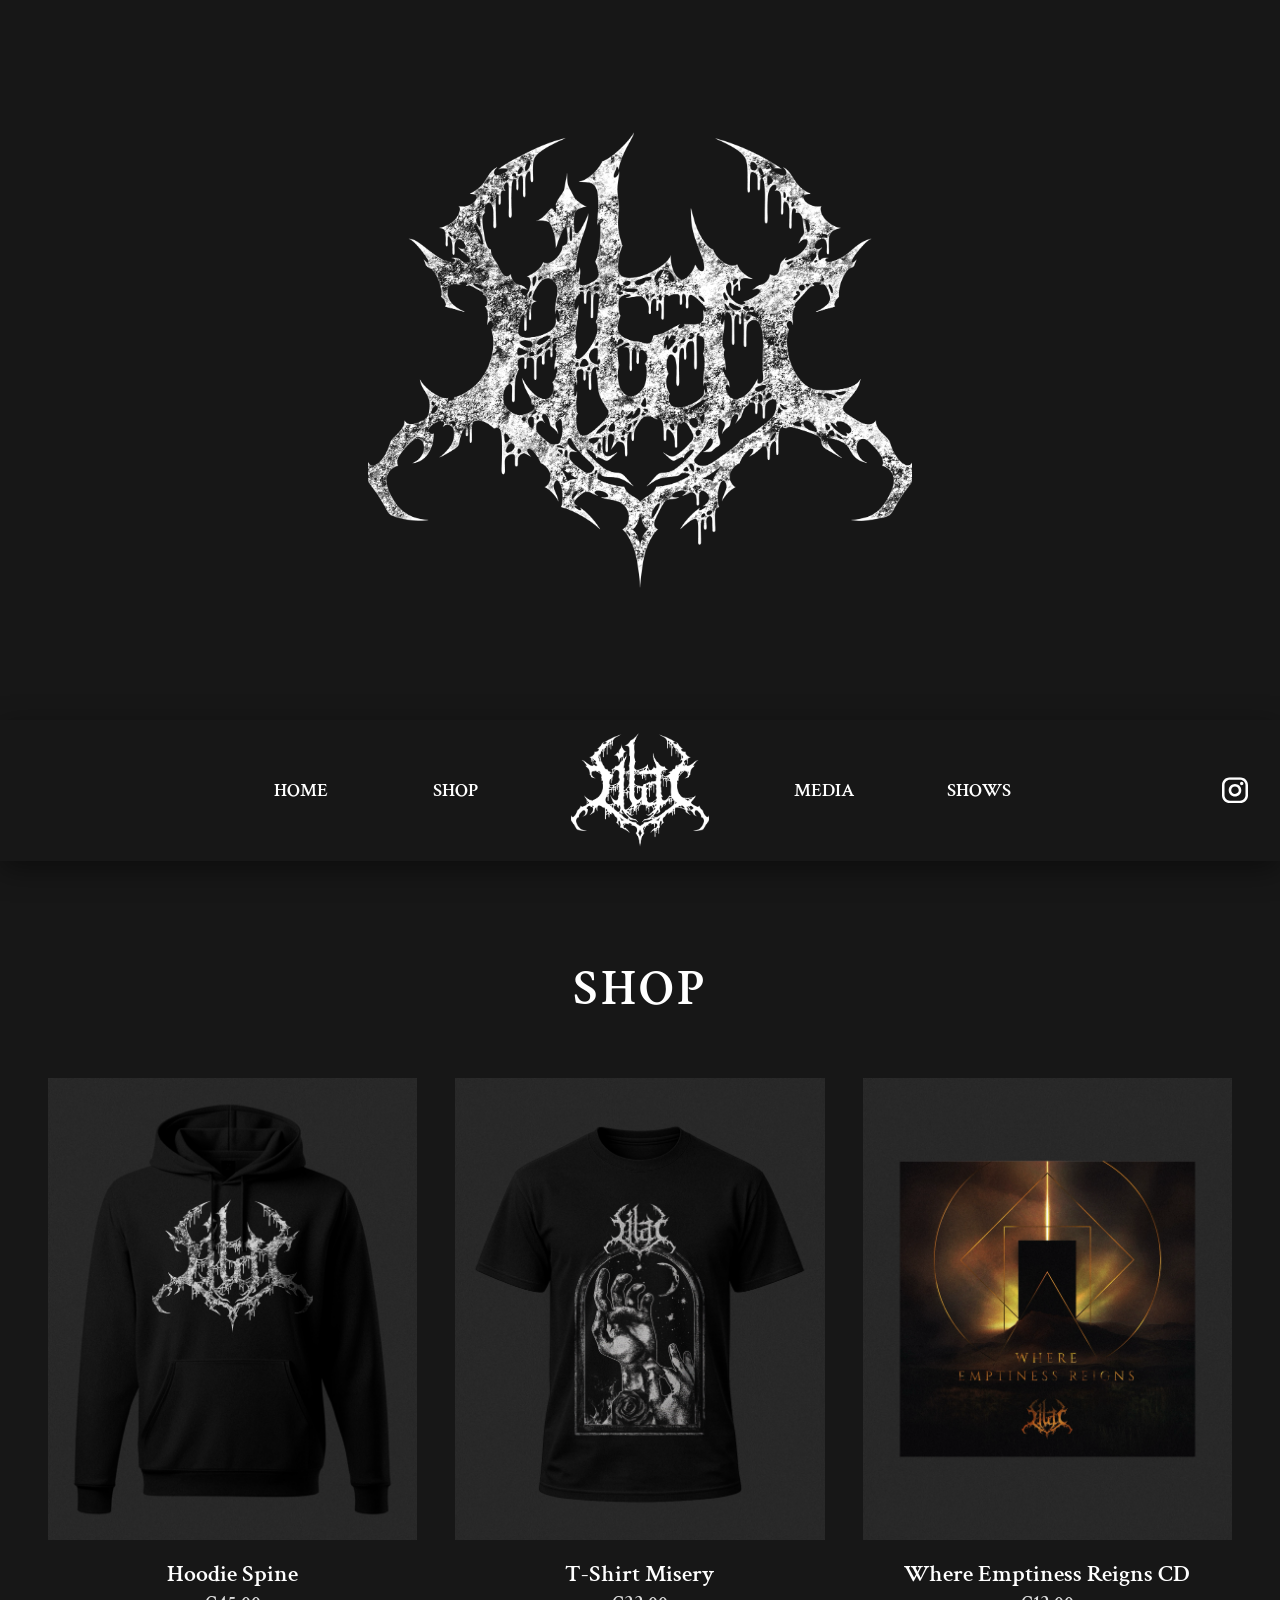
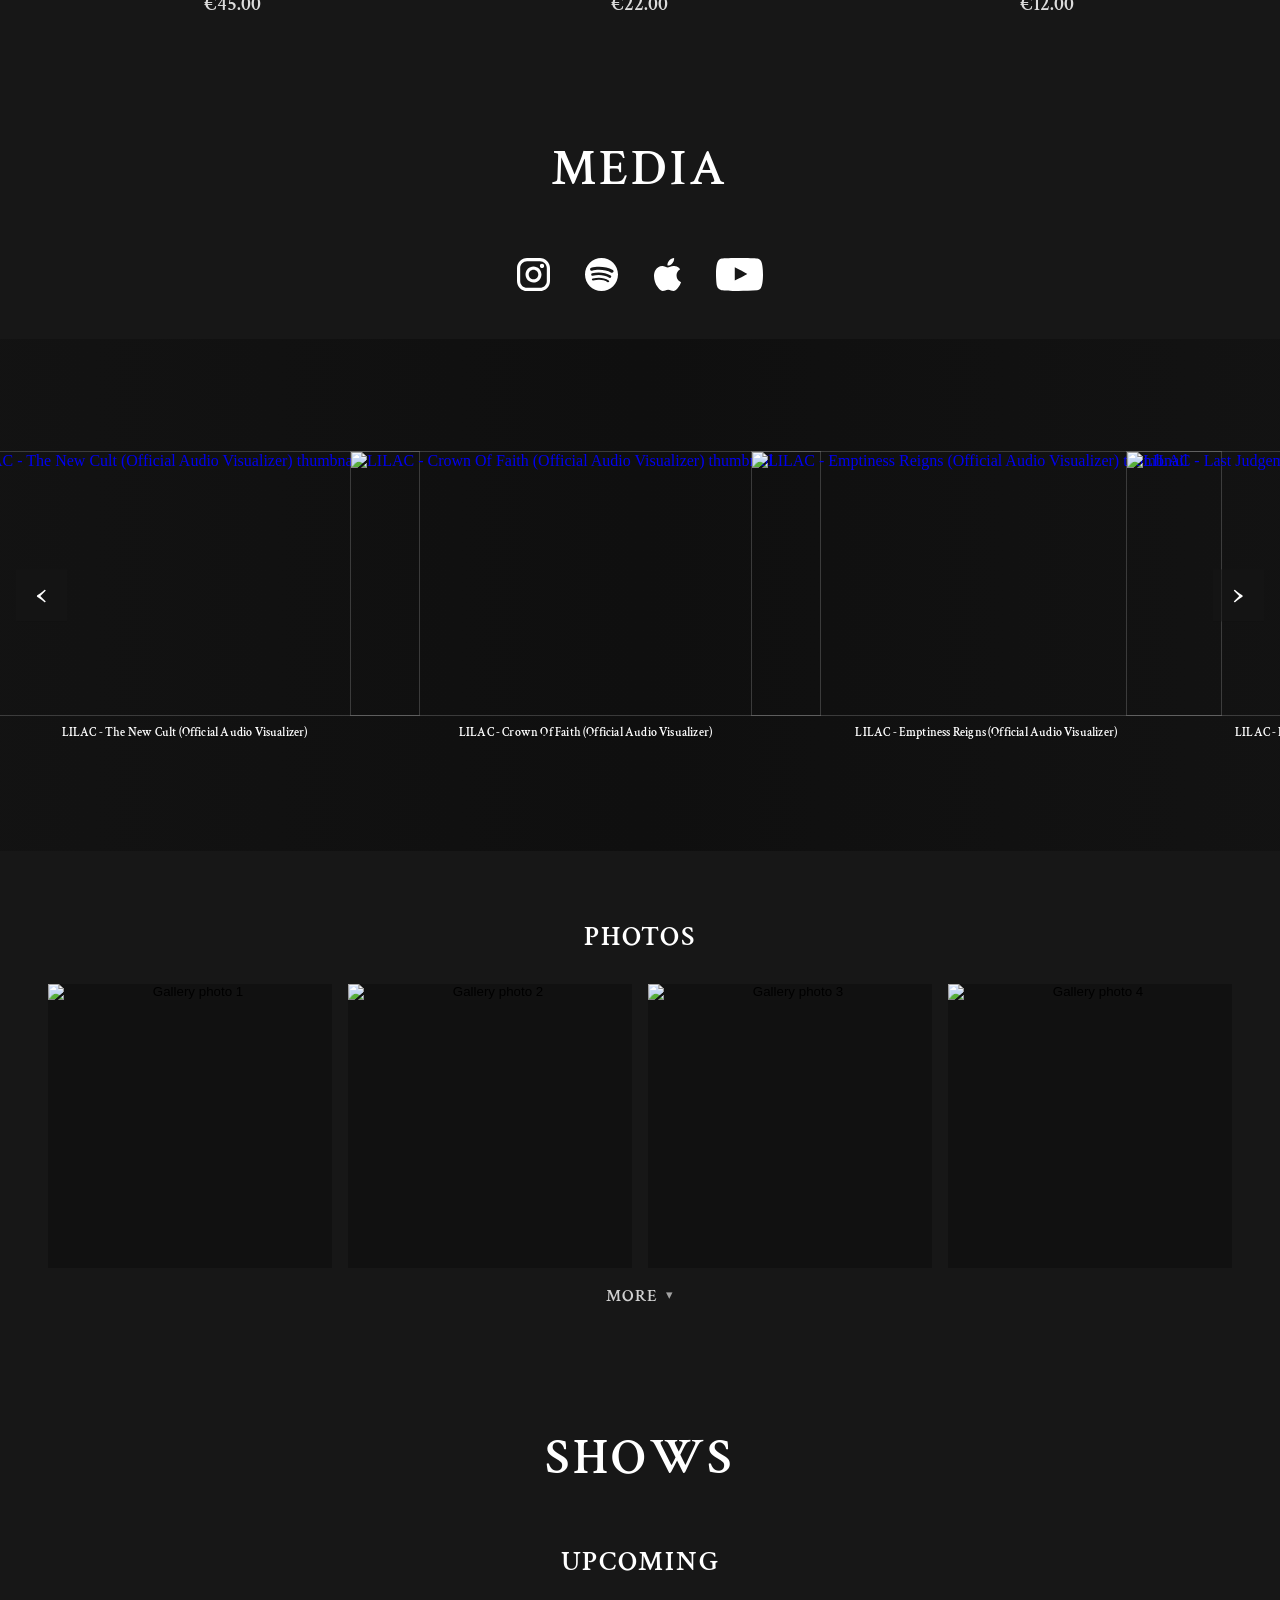
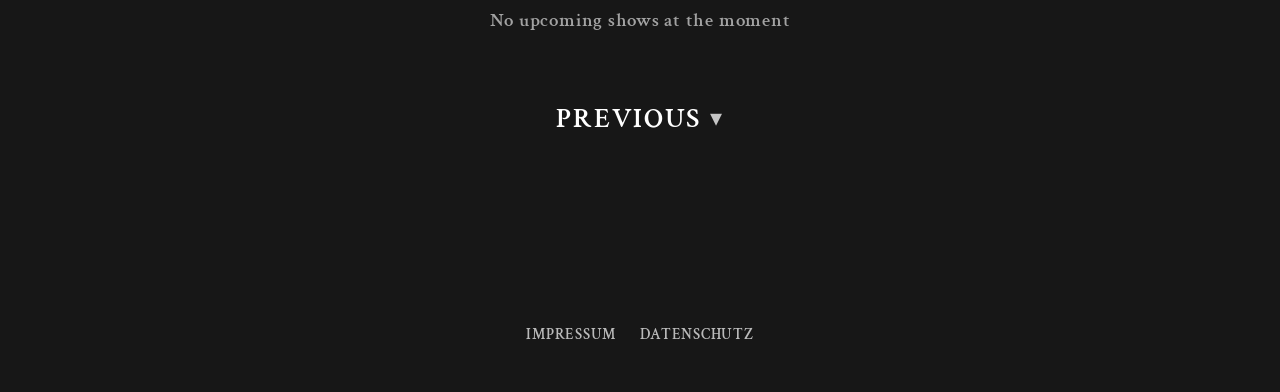
==== index.html @ 175bb9a6 "Update index.html" ====
<!DOCTYPE html>
<html lang="en">
<head>
  <meta charset="UTF-8">
  <meta name="viewport" content="width=device-width, initial-scale=1.0">
  <title>LILAC</title>

  <script>
    if ("scrollRestoration" in history) {
      history.scrollRestoration = "manual";
    }
  </script>

  <link rel="stylesheet" href="./style.css?v=17">
</head>
<body>
  <header class="header">
    <video
      id="heroVideo"
      class="header-video"
      autoplay
      muted
      loop
      playsinline
      webkit-playsinline
      preload="auto"
      disablepictureinpicture
      aria-hidden="true"
    >
      <source src="./videos/Lilac Homepage Video.mp4" type="video/mp4">
    </video>

    <img src="./images/Logo Gold.png" class="logo-big" alt="LILAC logo">
  </header>

  <div class="page-content">
    <div class="selection-bar-placeholder" id="selectionBarPlaceholder"></div>

    <div class="selection-bar" id="selectionBar">
      <button class="menu-button" id="menuButton" aria-label="Open menu">
        <img src="./images/MenuButton.svg" class="menu-button-icon" alt="">
      </button>

      <nav class="desktop-nav" aria-label="Main navigation">
        <a href="#" class="nav-item home-link">HOME</a>
        <a href="#" class="nav-item shop-link">SHOP</a>
        <a href="#" class="nav-item home-link" aria-label="Home">
          <img src="./images/Logo.png" class="logo" alt="LILAC">
        </a>
        <a href="#" class="nav-item media-link">MEDIA</a>
        <a href="#" class="nav-item shows-link">SHOWS</a>
      </nav>

      <a href="#" class="mobile-logo-link home-link" aria-label="Home">
        <img src="./images/Logo.png" class="mobile-logo" alt="LILAC">
      </a>

      <a
        href="https://www.instagram.com/lilac.deathcore?igsh=aXcycXFjeWhiNGc="
        class="instagram-link"
        target="_blank"
        rel="noopener noreferrer"
        aria-label="Instagram"
      >
        <img src="./images/InstagramIcon.svg" class="instagram-icon" alt="Instagram">
      </a>
    </div>

    <div class="side-menu" id="sideMenu" aria-hidden="true">
      <div class="side-menu-inner">
        <nav class="mobile-nav" aria-label="Mobile navigation">
          <a href="#" class="home-link">HOME</a>
          <a href="#" class="shop-link">SHOP</a>
          <a href="#" class="media-link">MEDIA</a>
          <a href="#" class="shows-link">SHOWS</a>
        </nav>

        <div class="side-menu-socials" aria-label="Social links">
          <a
            href="https://www.instagram.com/lilac.deathcore?igsh=aXcycXFjeWhiNGc="
            target="_blank"
            rel="noopener noreferrer"
            aria-label="Instagram"
          >
            <img src="./images/InstagramIconSM.svg" alt="Instagram">
          </a>

          <a
            href="https://open.spotify.com/artist/5fbYR5VuUI5HBmESOaKUBs?si=C7G8FL15QPeSnng_4OXOvA"
            target="_blank"
            rel="noopener noreferrer"
            aria-label="Spotify"
          >
            <img src="./images/SpotifyIconSM.svg" alt="Spotify">
          </a>

          <a
            href="https://music.apple.com/de/artist/lilac/1708759395?l=en-GB"
            target="_blank"
            rel="noopener noreferrer"
            aria-label="Apple Music"
          >
            <img src="./images/AppleIconSM.svg" alt="Apple Music">
          </a>
        </div>
      </div>
    </div>

    <div class="overlay" id="overlay"></div>

    <main class="content">
      <section class="shop-section" id="shop">
        <h2 class="shop-title">SHOP</h2>

        <div class="shop-grid">
          <article class="product-card">
            <a href="#" class="product-link">
              <div class="product-image-frame has-two-images">
                <div class="product-image-viewport">
                  <div class="product-image-track">
                    <img src="./images/HoodieSpine1.png" alt="Hoodie Spine front" class="product-image">
                    <img src="./images/HoodieSpine2.png" alt="Hoodie Spine back" class="product-image">
                  </div>
                </div>
                <div class="product-dots">
                  <span class="dot active"></span>
                  <span class="dot"></span>
                </div>
              </div>
            </a>
            <h3 class="product-name">Hoodie Spine</h3>
            <p class="product-price">€45.00</p>
          </article>

          <article class="product-card">
            <a href="#" class="product-link">
              <div class="product-image-frame">
                <div class="product-image-track">
                  <img src="./images/TshirtMisery.png" alt="T-Shirt Misery" class="product-image">
                </div>
              </div>
            </a>
            <h3 class="product-name">T-Shirt Misery</h3>
            <p class="product-price">€22.00</p>
          </article>

          <article class="product-card">
            <a href="#" class="product-link">
              <div class="product-image-frame has-two-images">
                <div class="product-image-viewport">
                  <div class="product-image-track">
                    <img src="./images/CDWhereEmptinessReigns1.png" alt="CD Where Emptiness Reigns cover" class="product-image">
                    <img src="./images/CDWhereEmptinessReigns2.png" alt="CD Where Emptiness Reigns inside" class="product-image">
                  </div>
                </div>
                <div class="product-dots">
                  <span class="dot active"></span>
                  <span class="dot"></span>
                </div>
              </div>
            </a>
            <h3 class="product-name">Where Emptiness Reigns CD</h3>
            <p class="product-price">€12.00</p>
          </article>
        </div>
      </section>

      <section class="media-section" id="media">
        <h2 class="media-title">MEDIA</h2>

        <div class="media-platforms">
          <a
            href="https://www.instagram.com/lilac.deathcore?igsh=aXcycXFjeWhiNGc="
            class="media-platform-link"
            target="_blank"
            rel="noopener noreferrer"
            aria-label="Instagram"
          >
            <img src="./images/InstagramIcon.svg" alt="Instagram">
          </a>

          <a
            href="https://open.spotify.com/artist/5fbYR5VuUI5HBmESOaKUBs?si=C7G8FL15QPeSnng_4OXOvA"
            class="media-platform-link"
            target="_blank"
            rel="noopener noreferrer"
            aria-label="Spotify"
          >
            <img src="./images/SpotifyIcon.svg" alt="Spotify">
          </a>

          <a
            href="https://music.apple.com/de/artist/lilac/1708759395?l=en-GB"
            class="media-platform-link"
            target="_blank"
            rel="noopener noreferrer"
            aria-label="Apple Music"
          >
            <img src="./images/AppleIcon.svg" alt="Apple Music">
          </a>

          <a
            href="https://youtube.com/@lilac.deathcore?si=XK92csx8nMr2cLZ9"
            class="media-platform-link"
            target="_blank"
            rel="noopener noreferrer"
            aria-label="YouTube"
          >
            <img src="./images/YoutubeIcon.svg" alt="YouTube">
          </a>
        </div>

        <div class="media-carousel-shell">
          <video
            class="media-bg-video"
            autoplay
            muted
            loop
            playsinline
            webkit-playsinline
            preload="auto"
            disablepictureinpicture
            aria-hidden="true"
          >
            <source src="./videos/Lilac Media Video.mp4" type="video/mp4">
          </video>

          <div class="media-carousel-overlay"></div>

          <button class="media-arrow media-arrow-left" id="mediaPrev" aria-label="Previous video">
            <span>‹</span>
          </button>

          <div class="media-carousel-viewport" id="mediaViewport">
            <div class="media-carousel-track" id="mediaTrack">
              <a class="media-card" href="https://youtu.be/307b2iJ0zmg?is=HNCsg9cYGLcBkm9_" target="_blank" rel="noopener noreferrer">
                <img src="https://img.youtube.com/vi/307b2iJ0zmg/hqdefault.jpg" alt="LILAC - SINS OF THE FATHER [OFFICIAL MUSIC VIDEO] (2023) SW EXCLUSIVE thumbnail">
                <span>LILAC - SINS OF THE FATHER [OFFICIAL MUSIC VIDEO] (2023) SW EXCLUSIVE</span>
              </a>

              <a class="media-card" href="https://youtu.be/m8rJq6KeYjY?is=iGQh9M_G9IcAv1Qc" target="_blank" rel="noopener noreferrer">
                <img src="https://img.youtube.com/vi/m8rJq6KeYjY/hqdefault.jpg" alt="LILAC - WHERE EMPTINESS REIGNS [OFFICIAL EP STREAM] (2024) SW EXCLUSIVE thumbnail">
                <span>LILAC - WHERE EMPTINESS REIGNS [OFFICIAL EP STREAM] (2024) SW EXCLUSIVE</span>
              </a>

              <a class="media-card" href="https://youtu.be/UvCe2OPXD3Y?is=iRFDhlRDVVGbVYLn" target="_blank" rel="noopener noreferrer">
                <img src="https://img.youtube.com/vi/UvCe2OPXD3Y/hqdefault.jpg" alt="LILAC - Mars (Official Audio Visualizer) thumbnail">
                <span>LILAC - Mars (Official Audio Visualizer)</span>
              </a>

              <a class="media-card" href="https://youtu.be/q0_5eXacZS4?is=eSNn7bRlMbMWKmBM" target="_blank" rel="noopener noreferrer">
                <img src="https://img.youtube.com/vi/q0_5eXacZS4/hqdefault.jpg" alt="LILAC - The New Cult (Official Audio Visualizer) thumbnail">
                <span>LILAC - The New Cult (Official Audio Visualizer)</span>
              </a>

              <a class="media-card" href="https://youtu.be/sOyU8-lJFRk?is=uRfhc3hIaleTGbxN" target="_blank" rel="noopener noreferrer">
                <img src="https://img.youtube.com/vi/sOyU8-lJFRk/hqdefault.jpg" alt="LILAC - Crown Of Faith (Official Audio Visualizer) thumbnail">
                <span>LILAC - Crown Of Faith (Official Audio Visualizer)</span>
              </a>

              <a class="media-card" href="https://youtu.be/d3kwLeswkvs?is=sHehtBveZkg-NsGh" target="_blank" rel="noopener noreferrer">
                <img src="https://img.youtube.com/vi/d3kwLeswkvs/hqdefault.jpg" alt="LILAC - Emptiness Reigns (Official Audio Visualizer) thumbnail">
                <span>LILAC - Emptiness Reigns (Official Audio Visualizer)</span>
              </a>

              <a class="media-card" href="https://youtu.be/X10OZqAWW5g?is=TJFj_REsHW5gPLUz" target="_blank" rel="noopener noreferrer">
                <img src="https://img.youtube.com/vi/X10OZqAWW5g/hqdefault.jpg" alt="LILAC - Last Judgement (Official Audio Visualizer) thumbnail">
                <span>LILAC - Last Judgement (Official Audio Visualizer)</span>
              </a>

              <a class="media-card" href="https://youtu.be/-EnJkVaSo3w?is=Cph2GpuCHa_4Chu9" target="_blank" rel="noopener noreferrer">
                <img src="https://img.youtube.com/vi/-EnJkVaSo3w/hqdefault.jpg" alt="LILAC - Sins Of The Father (Official Audio Visualizer) thumbnail">
                <span>LILAC - Sins Of The Father (Official Audio Visualizer)</span>
              </a>

              <a class="media-card" href="https://youtu.be/iZaWmbAoDHM?is=dpVOiiWmpGhj4SOW" target="_blank" rel="noopener noreferrer">
                <img src="https://img.youtube.com/vi/iZaWmbAoDHM/hqdefault.jpg" alt="LILAC - Enlightened (Official Audio Visualizer) thumbnail">
                <span>LILAC - Enlightened (Official Audio Visualizer)</span>
              </a>
            </div>
          </div>

          <button class="media-arrow media-arrow-right" id="mediaNext" aria-label="Next video">
            <span>›</span>
          </button>
        </div>

        <div class="media-photos-section">
          <h3 class="media-photos-title">PHOTOS</h3>

          <div class="photo-grid photo-grid-preview">
            <button class="photo-tile" type="button" data-photo-index="0">
              <img src="./images/GalleryPhoto1.jpg" alt="Gallery photo 1">
            </button>
            <button class="photo-tile" type="button" data-photo-index="1">
              <img src="./images/GalleryPhoto2.jpg" alt="Gallery photo 2">
            </button>
            <button class="photo-tile" type="button" data-photo-index="2">
              <img src="./images/GalleryPhoto3.jpg" alt="Gallery photo 3">
            </button>
            <button class="photo-tile" type="button" data-photo-index="3">
              <img src="./images/GalleryPhoto4.jpg" alt="Gallery photo 4">
            </button>
          </div>

          <button class="photos-toggle" id="photosToggle" type="button" aria-expanded="false" aria-controls="morePhotos">
            <span>MORE</span>
            <span class="photos-toggle-icon">▾</span>
          </button>

          <div class="photos-collapsible" id="morePhotos">
            <div class="photo-grid photo-grid-more">
              <button class="photo-tile" type="button" data-photo-index="4">
                <img src="./images/GalleryPhoto5.jpeg" alt="Gallery photo 5">
              </button>
              <button class="photo-tile" type="button" data-photo-index="5">
                <img src="./images/GalleryPhoto6.jpeg" alt="Gallery photo 6">
              </button>
              <button class="photo-tile" type="button" data-photo-index="6">
                <img src="./images/GalleryPhoto7.jpeg" alt="Gallery photo 7">
              </button>
              <button class="photo-tile" type="button" data-photo-index="7">
                <img src="./images/GalleryPhoto8.jpeg" alt="Gallery photo 8">
              </button>
              <button class="photo-tile" type="button" data-photo-index="8">
                <img src="./images/GalleryPhoto9.jpeg" alt="Gallery photo 9">
              </button>
              <button class="photo-tile" type="button" data-photo-index="9">
                <img src="./images/GalleryPhoto10.jpeg" alt="Gallery photo 10">
              </button>
              <button class="photo-tile" type="button" data-photo-index="10">
                <img src="./images/GalleryPhoto11.jpeg" alt="Gallery photo 11">
              </button>
              <button class="photo-tile" type="button" data-photo-index="11">
                <img src="./images/GalleryPhoto12.jpeg" alt="Gallery photo 12">
              </button>
            </div>
          </div>
        </div>
      </section>

      <section class="shows-section" id="shows">
        <h2 class="shows-title">SHOWS</h2>

        <div class="shows-group">
          <h3 class="shows-subtitle">UPCOMING</h3>
          <p class="no-dates">No upcoming shows at the moment</p>
        </div>

        <div class="shows-group">
          <button class="shows-toggle" id="previousToggle" type="button" aria-expanded="false" aria-controls="previousShows">
            <span>PREVIOUS</span>
            <span class="shows-toggle-icon">▾</span>
          </button>

          <div class="shows-collapsible" id="previousShows">
            <div class="show-row"><div class="show-info"><span class="show-day">15.11.2025</span><span class="show-location">Nürnberg, DE</span><span class="show-venue">Luise</span></div></div>
            <div class="show-row"><div class="show-info"><span class="show-day">11.10.2025</span><span class="show-location">Penzberg, DE</span><span class="show-venue">JUZE</span></div></div>
            <div class="show-row"><div class="show-info"><span class="show-day">14.06.2025</span><span class="show-location">Würzburg, DE</span><span class="show-venue">b-hof</span></div></div>
            <div class="show-row"><div class="show-info"><span class="show-day">05.04.2025</span><span class="show-location">Königsbrunn, DE</span><span class="show-venue">Mammut Festival</span></div></div>
            <div class="show-row"><div class="show-info"><span class="show-day">30.11.2024</span><span class="show-location">Heidenheim, DE</span><span class="show-venue">Treff 9</span></div></div>
            <div class="show-row"><div class="show-info"><span class="show-day">19.10.2024</span><span class="show-location">Nürnberg, DE</span><span class="show-venue">Luise</span></div></div>
            <div class="show-row"><div class="show-info"><span class="show-day">11.05.2024</span><span class="show-location">Schwäbisch Hall, DE</span><span class="show-venue">Club Alpha 60</span></div></div>
            <div class="show-row"><div class="show-info"><span class="show-day">10.05.2024</span><span class="show-location">Dustelkingen, DE</span><span class="show-venue">Heavydays Festival</span></div></div>
            <div class="show-row"><div class="show-info"><span class="show-day">28.10.2023</span><span class="show-location">Würzburg, DE</span><span class="show-venue">b-hof</span></div></div>
          </div>
        </div>
      </section>
    </main>

    <footer class="site-footer">
      <a href="./impressum.html">IMPRESSUM</a>
      <a href="./datenschutz.html">DATENSCHUTZ</a>
    </footer>
  </div>

  <div class="photo-lightbox" id="photoLightbox" aria-hidden="true">
    <button class="photo-lightbox-close" id="photoLightboxClose" aria-label="Close photo view">✕</button>

    <button class="photo-lightbox-arrow photo-lightbox-arrow-left" id="photoLightboxPrev" aria-label="Previous photo">
      <span>‹</span>
    </button>

    <div class="photo-lightbox-content">
      <img id="photoLightboxImage" src="" alt="Expanded gallery photo">
    </div>

    <button class="photo-lightbox-arrow photo-lightbox-arrow-right" id="photoLightboxNext" aria-label="Next photo">
      <span>›</span>
    </button>
  </div>

  <script>
    const menuButton = document.getElementById("menuButton");
    const sideMenu = document.getElementById("sideMenu");
    const overlay = document.getElementById("overlay");
    const heroVideo = document.getElementById("heroVideo");

    const bigLogo = document.querySelector(".logo-big");
    const selectionBar = document.getElementById("selectionBar");
    const selectionBarPlaceholder = document.getElementById("selectionBarPlaceholder");
    const header = document.querySelector(".header");

    const sections = {
      shop: document.getElementById("shop"),
      media: document.getElementById("media"),
      shows: document.getElementById("shows")
    };

    const previousToggle = document.getElementById("previousToggle");
    const previousShows = document.getElementById("previousShows");

    const swipeFrames = document.querySelectorAll(".product-image-frame.has-two-images");

    const mediaViewport = document.getElementById("mediaViewport");
    const mediaTrack = document.getElementById("mediaTrack");
    const mediaPrev = document.getElementById("mediaPrev");
    const mediaNext = document.getElementById("mediaNext");

    const photosToggle = document.getElementById("photosToggle");
    const morePhotos = document.getElementById("morePhotos");
    const photoTiles = document.querySelectorAll(".photo-tile");
    const photoLightbox = document.getElementById("photoLightbox");
    const photoLightboxImage = document.getElementById("photoLightboxImage");
    const photoLightboxClose = document.getElementById("photoLightboxClose");
    const photoLightboxPrev = document.getElementById("photoLightboxPrev");
    const photoLightboxNext = document.getElementById("photoLightboxNext");

    const galleryImages = Array.from({ length: 12 }, (_, index) => `./images/GalleryPhoto${index + 1}.jpg`);
    let currentPhotoIndex = 0;

    let fadeEnd = 0;
    let mediaSetWidth = 0;
    let mediaCardStep = 0;
    let mediaOriginalCount = 0;
    let mediaRecenterScheduled = false;
    let mediaLoopReady = false;

    function setMenuState(isOpen) {
      sideMenu.classList.toggle("open", isOpen);
      sideMenu.setAttribute("aria-hidden", String(!isOpen));
      overlay.classList.toggle("show", isOpen);
    }

    function tryAutoplayVideo() {
      if (!heroVideo) return;

      heroVideo.muted = true;
      heroVideo.defaultMuted = true;
      heroVideo.playsInline = true;

      const playPromise = heroVideo.play();
      if (playPromise && typeof playPromise.catch === "function") {
        playPromise.catch(() => {});
      }
    }

    function updateSelectionBarPosition() {
      const scrollY = window.scrollY;
      const headerHeight = header.offsetHeight;
      const barHeight = selectionBar.offsetHeight;
      const viewportHeight = window.innerHeight;
      const naturalTop = headerHeight - scrollY;

      selectionBar.classList.remove("stick-bottom", "stick-top");
      selectionBarPlaceholder.classList.remove("active");

      if (naturalTop > viewportHeight - barHeight) {
        selectionBar.classList.add("stick-bottom");
        selectionBarPlaceholder.classList.add("active");
      } else if (naturalTop <= 0) {
        selectionBar.classList.add("stick-top");
        selectionBarPlaceholder.classList.add("active");
      }
    }

    function revealShopOnFirstScroll() {
      if (window.scrollY > 0) {
        sections.shop.classList.add("revealed");
      }
    }

    function setInitialLogoSetup() {
      updateSelectionBarPosition();
      const initialBarTop = selectionBar.getBoundingClientRect().top;
      bigLogo.style.top = (initialBarTop / 2) + "px";
      fadeEnd = Math.max(initialBarTop, 1);
    }

    function updateLogoOpacity() {
      const scrollY = window.scrollY;
      let opacity = 1 - (scrollY / fadeEnd);
      opacity = Math.max(0, Math.min(1, opacity));
      bigLogo.style.opacity = opacity;
    }

    function handleScrollEffects() {
      updateSelectionBarPosition();
      updateLogoOpacity();
      revealShopOnFirstScroll();
    }

    function scrollToSection(section) {
      const barHeight = selectionBar.offsetHeight;
      const sectionTop = section.getBoundingClientRect().top + window.scrollY - barHeight;

      history.replaceState(null, "", window.location.pathname + window.location.search);

      window.scrollTo({
        top: sectionTop,
        behavior: "smooth"
      });
    }

    function goToHero(event) {
      event.preventDefault();
      setMenuState(false);

      history.replaceState(null, "", window.location.pathname + window.location.search);

      window.scrollTo({
        top: 0,
        behavior: "smooth"
      });
    }

    function bindSectionLinks(selector, section) {
      document.querySelectorAll(selector).forEach(link => {
        link.addEventListener("click", event => {
          event.preventDefault();
          setMenuState(false);
          scrollToSection(section);
        });
      });
    }

    function togglePreviousShows() {
      const isOpen = previousToggle.getAttribute("aria-expanded") === "true";

      if (isOpen) {
        previousToggle.setAttribute("aria-expanded", "false");
        previousShows.style.maxHeight = previousShows.scrollHeight + "px";

        requestAnimationFrame(() => {
          previousShows.style.maxHeight = "0px";
          previousShows.classList.remove("open");
        });
      } else {
        previousToggle.setAttribute("aria-expanded", "true");
        previousShows.classList.add("open");
        previousShows.style.maxHeight = previousShows.scrollHeight + "px";
      }
    }

    function syncPreviousHeight() {
      if (previousToggle.getAttribute("aria-expanded") === "true") {
        previousShows.style.maxHeight = previousShows.scrollHeight + "px";
      }
    }

    function toggleMorePhotos() {
      const isOpen = photosToggle.getAttribute("aria-expanded") === "true";

      if (isOpen) {
        photosToggle.setAttribute("aria-expanded", "false");
        morePhotos.style.maxHeight = morePhotos.scrollHeight + "px";

        requestAnimationFrame(() => {
          morePhotos.style.maxHeight = "0px";
          morePhotos.classList.remove("open");
        });
      } else {
        photosToggle.setAttribute("aria-expanded", "true");
        morePhotos.classList.add("open");
        morePhotos.style.maxHeight = morePhotos.scrollHeight + "px";
      }
    }

    function syncMorePhotosHeight() {
      if (photosToggle.getAttribute("aria-expanded") === "true") {
        morePhotos.style.maxHeight = morePhotos.scrollHeight + "px";
      }
    }

    function updateMediaMetrics() {
      if (!mediaTrack) return;

      const firstCard = mediaTrack.querySelector(".media-card");
      if (!firstCard || !mediaOriginalCount) return;

      const trackStyle = window.getComputedStyle(mediaTrack);
      const gap = parseFloat(trackStyle.columnGap || trackStyle.gap || "0");

      mediaCardStep = firstCard.getBoundingClientRect().width + gap;
      mediaSetWidth = mediaTrack.scrollWidth / 7;
    }

    function setupMediaLoop() {
      if (!mediaTrack || mediaTrack.dataset.loopReady === "true") return;

      const originals = Array.from(mediaTrack.children);
      mediaOriginalCount = originals.length;

      const clonesA = originals.map(card => card.cloneNode(true));
      const clonesB = originals.map(card => card.cloneNode(true));
      const clonesC = originals.map(card => card.cloneNode(true));
      const clonesD = originals.map(card => card.cloneNode(true));
      const clonesE = originals.map(card => card.cloneNode(true));
      const clonesF = originals.map(card => card.cloneNode(true));

      mediaTrack.replaceChildren(
        ...clonesA,
        ...clonesB,
        ...clonesC,
        ...originals,
        ...clonesD,
        ...clonesE,
        ...clonesF
      );

      mediaTrack.dataset.loopReady = "true";

      requestAnimationFrame(() => {
        updateMediaMetrics();
        mediaViewport.scrollLeft = mediaSetWidth * 3;

        requestAnimationFrame(() => {
          mediaLoopReady = true;
        });
      });
    }

    function keepMediaLoopCentered() {
      if (!mediaLoopReady || !mediaSetWidth || mediaRecenterScheduled) return;

      const current = mediaViewport.scrollLeft;
      const safeStart = mediaSetWidth * 1.5;
      const safeEnd = mediaSetWidth * 4.5;

      if (current < safeStart || current > safeEnd) {
        mediaRecenterScheduled = true;

        requestAnimationFrame(() => {
          const offsetInsideSet =
            ((mediaViewport.scrollLeft % mediaSetWidth) + mediaSetWidth) % mediaSetWidth;

          mediaViewport.scrollLeft = mediaSetWidth * 3 + offsetInsideSet;
          mediaRecenterScheduled = false;
        });
      }
    }

    function scrollMediaBy(direction) {
      mediaViewport.scrollBy({
        left: mediaCardStep * direction,
        behavior: "smooth"
      });
    }

    function openPhotoLightbox(index) {
      currentPhotoIndex = index;
      photoLightboxImage.src = galleryImages[currentPhotoIndex];
      photoLightbox.classList.add("show");
      photoLightbox.setAttribute("aria-hidden", "false");
      document.body.style.overflow = "hidden";
    }

    function closePhotoLightbox() {
      photoLightbox.classList.remove("show");
      photoLightbox.setAttribute("aria-hidden", "true");
      document.body.style.overflow = "";
    }

    function showPreviousPhoto() {
      currentPhotoIndex = (currentPhotoIndex - 1 + galleryImages.length) % galleryImages.length;
      photoLightboxImage.src = galleryImages[currentPhotoIndex];
    }

    function showNextPhoto() {
      currentPhotoIndex = (currentPhotoIndex + 1) % galleryImages.length;
      photoLightboxImage.src = galleryImages[currentPhotoIndex];
    }

    setMenuState(false);

    menuButton.addEventListener("click", () => setMenuState(true));
    overlay.addEventListener("click", () => setMenuState(false));

    document.querySelectorAll(".home-link").forEach(link => {
      link.addEventListener("click", goToHero);
    });

    bindSectionLinks(".shop-link", sections.shop);
    bindSectionLinks(".media-link", sections.media);
    bindSectionLinks(".shows-link", sections.shows);

    previousToggle.addEventListener("click", togglePreviousShows);
    photosToggle.addEventListener("click", toggleMorePhotos);

    mediaPrev.addEventListener("click", () => scrollMediaBy(-1));
    mediaNext.addEventListener("click", () => scrollMediaBy(1));
    mediaViewport.addEventListener("scroll", keepMediaLoopCentered, { passive: true });

    photoTiles.forEach(tile => {
      tile.addEventListener("click", () => {
        openPhotoLightbox(Number(tile.dataset.photoIndex));
      });
    });

    photoLightboxClose.addEventListener("click", closePhotoLightbox);
    photoLightboxPrev.addEventListener("click", showPreviousPhoto);
    photoLightboxNext.addEventListener("click", showNextPhoto);

    photoLightbox.addEventListener("click", event => {
      if (event.target === photoLightbox) {
        closePhotoLightbox();
      }
    });

    document.addEventListener("keydown", event => {
      if (!photoLightbox.classList.contains("show")) return;

      if (event.key === "Escape") closePhotoLightbox();
      if (event.key === "ArrowLeft") showPreviousPhoto();
      if (event.key === "ArrowRight") showNextPhoto();
    });

    window.addEventListener("scroll", handleScrollEffects, { passive: true });

    swipeFrames.forEach(frame => {
      const viewport = frame.querySelector(".product-image-viewport");
      const dots = frame.querySelectorAll(".dot");

      viewport.addEventListener("scroll", () => {
        const maxScroll = viewport.scrollWidth - viewport.clientWidth;
        const secondActive = viewport.scrollLeft > maxScroll / 2;

        dots.forEach(dot => dot.classList.remove("active"));
        dots[secondActive ? 1 : 0].classList.add("active");
      });
    });

    document.addEventListener("DOMContentLoaded", () => {
      tryAutoplayVideo();
      setupMediaLoop();

      requestAnimationFrame(() => {
        setInitialLogoSetup();
        bigLogo.style.visibility = "visible";
        bigLogo.style.opacity = "0";
        revealShopOnFirstScroll();
        syncPreviousHeight();
        syncMorePhotosHeight();

        setTimeout(() => {
          updateLogoOpacity();
        }, 1200);
      });
    });

    heroVideo.addEventListener("loadedmetadata", tryAutoplayVideo);
    heroVideo.addEventListener("canplay", tryAutoplayVideo);

    document.addEventListener("touchstart", tryAutoplayVideo, { passive: true });
    document.addEventListener("click", tryAutoplayVideo);

    window.addEventListener("resize", () => {
      updateSelectionBarPosition();
      updateLogoOpacity();
      syncPreviousHeight();
      syncMorePhotosHeight();

      if (mediaTrack?.dataset.loopReady === "true") {
        const offsetInsideSet = mediaSetWidth
          ? ((mediaViewport.scrollLeft % mediaSetWidth) + mediaSetWidth) % mediaSetWidth
          : 0;

        updateMediaMetrics();
        mediaViewport.scrollLeft = mediaSetWidth * 3 + offsetInsideSet;
      }
    });
  </script>
</body>
</html>
---- style.css ----
/* =========================
   FONT
========================= */

@font-face {
  font-family: font;
  src: url("./fonts/CrimsonText-SemiBold.ttf");
}

/* =========================
   GLOBAL
========================= */

* {
  box-sizing: border-box;
}

html {
  scroll-behavior: smooth;
}

body {
  margin: 0;
  background-color: #171717;
}

/* =========================
   HERO / VIDEO
========================= */

.header {
  position: fixed;
  top: 0;
  left: 0;
  width: 100%;
  aspect-ratio: 16 / 9;
  overflow: hidden;
  z-index: 0;
}

.header-video {
  position: absolute;
  inset: 0;
  width: 100%;
  height: 100%;
  object-fit: cover;
  opacity: 0;
  transform: scale(1.3);
  animation: introVideo 1.4s ease forwards;
}

.logo-big {
  position: fixed;
  left: 50%;
  top: 0;
  transform: translate(-50%, -50%);
  width: 50vw;
  max-width: 34rem;
  opacity: 0;
  visibility: hidden;
  pointer-events: none;
  z-index: 1;
  transition: opacity 0.8s ease;
}

@keyframes introVideo {
  from {
    opacity: 0;
    transform: scale(1.3);
  }
  to {
    opacity: 1;
    transform: scale(1);
  }
}

/* =========================
   PAGE CONTENT OFFSET
========================= */

.page-content {
  position: relative;
  z-index: 2;
  margin-top: 56.25vw;
}

/* =========================
   SHARED SECTION LAYOUT
========================= */

.shop-section,
.media-section,
.shows-section {
  width: min(90rem, 100%);
  margin: 0 auto;
}

.shop-title,
.media-title,
.shows-title {
  margin: 0 0 clamp(2rem, 5vw, 4rem);
  color: white;
  font-family: font;
  font-size: clamp(2rem, 4vw, 3.5rem);
  font-weight: normal;
  line-height: 1;
  text-align: center;
  letter-spacing: 0.06em;
}

/* =========================
   SHOP
========================= */

.shop-section {
  padding: clamp(4rem, 8vw, 7rem) clamp(1.25rem, 4vw, 3rem) clamp(5rem, 10vw, 8rem);
}

.shop-grid {
  display: grid;
  grid-template-columns: repeat(3, minmax(0, 1fr));
  gap: clamp(1.5rem, 3vw, 2.5rem);
}

.product-card {
  opacity: 0;
  transform: translateY(2rem);
  transition: opacity 0.8s ease, transform 0.8s ease;
}

.shop-section.revealed .product-card {
  opacity: 1;
  transform: translateY(0);
}

.shop-section.revealed .product-card:nth-child(2) {
  transition-delay: 0.12s;
}

.shop-section.revealed .product-card:nth-child(3) {
  transition-delay: 0.24s;
}

.product-link {
  display: block;
  text-decoration: none;
}

.product-image-frame {
  position: relative;
  width: 100%;
  aspect-ratio: 4 / 5;
  overflow: hidden;
  background-color: #111;
}

.product-image-viewport {
  width: 100%;
  height: 100%;
}

.product-dots {
  display: none;
}

.product-image-track {
  display: flex;
  width: 100%;
  height: 100%;
  transition: transform 0.45s ease;
}

.product-image {
  width: 100%;
  height: 100%;
  flex: 0 0 100%;
  object-fit: cover;
  transition: transform 0.45s ease;
}

.product-image-frame.has-two-images .product-image-track {
  width: 200%;
}

.product-image-frame.has-two-images .product-image {
  width: 50%;
  flex: 0 0 50%;
}

.product-name {
  margin: clamp(1rem, 2vw, 1.25rem) 0 0.35rem;
  color: white;
  font-family: font;
  font-size: clamp(1.1rem, 2vw, 1.5rem);
  font-weight: normal;
  line-height: 1.15;
  text-align: center;
}

.product-price {
  margin: 0;
  color: white;
  font-family: font;
  font-size: clamp(1rem, 1.7vw, 1.25rem);
  font-weight: normal;
  line-height: 1.1;
  text-align: center;
  opacity: 0.85;
}

/* =========================
   MEDIA
========================= */

.media-section {
  padding: 0 0 clamp(5rem, 10vw, 8rem);
}

.media-title,
.media-platforms,
.media-photos-section {
  padding: 0 clamp(1.25rem, 4vw, 3rem);
}

.media-platforms {
  display: flex;
  justify-content: center;
  align-items: center;
  gap: clamp(1.25rem, 3vw, 2.2rem);
  margin-bottom: clamp(2rem, 4vw, 3rem);
}

.media-platform-link,
.instagram-link,
.side-menu-socials a,
.mobile-logo-link {
  display: flex;
  align-items: center;
  justify-content: center;
}

.media-platform-link img {
  display: block;
  width: auto;
  height: clamp(1.7rem, 2.6vw, 2.4rem);
  transition: transform 0.2s ease;
}

.media-carousel-shell {
  position: relative;
  width: 100vw;
  margin-left: calc(50% - 50vw);
  margin-right: calc(50% - 50vw);
  aspect-ratio: 5 / 2;
  overflow: hidden;
  background-color: #0f0f0f;
}

.media-bg-video {
  position: absolute;
  inset: 0;
  width: 100%;
  height: 100%;
  object-fit: cover;
}

.media-carousel-overlay {
  position: absolute;
  inset: 0;
  z-index: 1;
  pointer-events: none;
  background:
    linear-gradient(to right, rgba(23, 23, 23, 0.55), rgba(23, 23, 23, 0.2), rgba(23, 23, 23, 0.55)),
    rgba(0, 0, 0, 0.12);
}

.media-carousel-viewport {
  position: absolute;
  inset: 0;
  z-index: 2;
  overflow-x: auto;
  overflow-y: hidden;
  scrollbar-width: none;
  -webkit-overflow-scrolling: touch;
  scroll-behavior: smooth;
}

.media-carousel-viewport::-webkit-scrollbar {
  display: none;
}

.media-carousel-track {
  display: flex;
  align-items: center;
  gap: 2rem;
  height: 100%;
  padding: 0 clamp(5rem, 8vw, 7rem);
}

.media-card {
  flex: 0 0 clamp(19rem, 24vw, 23rem);
  align-self: center;
  display: grid;
  grid-template-rows: 1fr auto;
  height: clamp(12.5rem, 70%, 18rem);
  text-decoration: none;
}

.media-card img {
  display: block;
  width: 100%;
  height: 100%;
  aspect-ratio: 16 / 9;
  object-fit: cover;
  border: 1px solid rgba(255, 255, 255, 0.18);
  transition: transform 0.2s ease;
}

.media-card span {
  margin-top: 0.55rem;
  color: white;
  font-family: font;
  font-size: clamp(0.78rem, 0.95vw, 0.9rem);
  font-weight: normal;
  letter-spacing: 0.015em;
  line-height: 1.15;
  text-align: center;
}

.media-arrow {
  position: absolute;
  top: 50%;
  z-index: 3;
  display: flex;
  align-items: center;
  justify-content: center;
  width: clamp(2.8rem, 4vw, 3.3rem);
  height: clamp(2.8rem, 4vw, 3.3rem);
  padding: 0;
  border: none;
  background: rgba(23, 23, 23, 0.55);
  color: white;
  font-family: font;
  cursor: pointer;
  transform: translateY(-50%);
}

.media-arrow span {
  display: block;
  font-size: clamp(1.9rem, 3vw, 2.3rem);
  line-height: 1;
  transform: translateY(-0.05em);
}

.media-arrow-left {
  left: clamp(0.7rem, 2vw, 1rem);
}

.media-arrow-right {
  right: clamp(0.7rem, 2vw, 1rem);
}

/* =========================
   PHOTOS
========================= */

.media-photos-section {
  margin-top: clamp(3rem, 6vw, 4.5rem);
}

.media-photos-title {
  margin: 0 0 clamp(1.25rem, 3vw, 2rem);
  color: white;
  font-family: font;
  font-size: clamp(1.3rem, 2.2vw, 1.9rem);
  font-weight: normal;
  line-height: 1;
  text-align: center;
  letter-spacing: 0.06em;
}

.photo-grid {
  display: grid;
  grid-template-columns: repeat(4, minmax(0, 1fr));
  gap: clamp(0.75rem, 1.8vw, 1rem);
}

.photo-grid-more {
  padding-top: clamp(0.75rem, 2vw, 1rem);
}

.photo-tile {
  display: block;
  width: 100%;
  aspect-ratio: 1 / 1;
  padding: 0;
  border: none;
  background: #111;
  overflow: hidden;
  cursor: pointer;
}

.photo-tile img {
  display: block;
  width: 100%;
  height: 100%;
  object-fit: cover;
  transition: transform 0.25s ease;
}

.photos-toggle {
  display: flex;
  align-items: center;
  justify-content: center;
  gap: 0.45rem;
  width: 100%;
  margin: clamp(1rem, 2.2vw, 1.25rem) 0 0;
  padding: 0;
  border: none;
  background: none;
  color: white;
  font-family: font;
  font-size: clamp(0.95rem, 1.4vw, 1.05rem);
  font-weight: normal;
  line-height: 1;
  letter-spacing: 0.06em;
  opacity: 0.8;
  cursor: pointer;
}

.photos-toggle-icon {
  font-size: 0.8em;
  opacity: 0.75;
  transition: transform 0.2s ease;
}

.photos-toggle[aria-expanded="true"] .photos-toggle-icon {
  transform: rotate(180deg);
}

.photos-collapsible {
  max-height: 0;
  overflow: hidden;
  opacity: 0;
  transition: max-height 0.45s ease, opacity 0.3s ease;
}

.photos-collapsible.open {
  opacity: 1;
}

.photo-lightbox {
  position: fixed;
  inset: 0;
  z-index: 500;
  display: flex;
  align-items: center;
  justify-content: center;
  background: rgba(0, 0, 0, 0.72);
  opacity: 0;
  visibility: hidden;
  transition: opacity 0.3s ease;
}

.photo-lightbox.show {
  opacity: 1;
  visibility: visible;
}

.photo-lightbox-content {
  display: flex;
  align-items: center;
  justify-content: center;
  width: min(88vw, 1200px);
  height: min(84vh, 900px);
  padding: 2rem;
}

.photo-lightbox-content img {
  max-width: 100%;
  max-height: 100%;
  object-fit: contain;
}

.photo-lightbox-close {
  position: absolute;
  top: 1.1rem;
  right: 1.1rem;
  z-index: 3;
  border: none;
  background: none;
  color: white;
  font-size: clamp(1.6rem, 3vw, 2rem);
  line-height: 1;
  cursor: pointer;
}

.photo-lightbox-arrow {
  position: absolute;
  top: 50%;
  z-index: 3;
  display: flex;
  align-items: center;
  justify-content: center;
  width: clamp(2.8rem, 4vw, 3.3rem);
  height: clamp(2.8rem, 4vw, 3.3rem);
  padding: 0;
  border: none;
  background: rgba(23, 23, 23, 0.55);
  color: white;
  font-family: font;
  cursor: pointer;
  transform: translateY(-50%);
}

.photo-lightbox-arrow span {
  display: block;
  font-size: clamp(1.9rem, 3vw, 2.3rem);
  line-height: 1;
  transform: translateY(-0.05em);
}

.photo-lightbox-arrow-left {
  left: clamp(0.7rem, 2vw, 1rem);
}

.photo-lightbox-arrow-right {
  right: clamp(0.7rem, 2vw, 1rem);
}

/* =========================
   SHOWS
========================= */

.shows-section {
  padding: 0 clamp(1.25rem, 4vw, 3rem) clamp(5rem, 10vw, 8rem);
}

.shows-group + .shows-group {
  margin-top: clamp(3rem, 6vw, 4.5rem);
}

.shows-subtitle {
  margin: 0 0 clamp(1.25rem, 3vw, 2rem);
  color: white;
  font-family: font;
  font-size: clamp(1.3rem, 2.2vw, 1.9rem);
  font-weight: normal;
  line-height: 1;
  text-align: center;
  letter-spacing: 0.06em;
}

.no-dates {
  margin: 0;
  color: white;
  opacity: 0.6;
  text-align: center;
  font-family: font;
  font-size: clamp(1rem, 1.5vw, 1.2rem);
  font-weight: normal;
  letter-spacing: 0.04em;
}

.show-row {
  padding: clamp(1rem, 2vw, 1.25rem) 0;
  border-top: 1px solid rgba(255, 255, 255, 0.14);
}

.show-row:last-child {
  border-bottom: 1px solid rgba(255, 255, 255, 0.14);
}

.show-info {
  display: grid;
  grid-template-columns: minmax(0, 1fr) auto minmax(0, 1fr);
  align-items: center;
  gap: 1rem;
}

.show-day,
.show-location,
.show-venue {
  color: white;
  font-family: font;
  font-size: clamp(1rem, 1.5vw, 1.2rem);
  font-weight: normal;
  line-height: 1.15;
}

.show-day {
  text-align: left;
}

.show-location {
  text-align: center;
}

.show-venue {
  text-align: right;
}

.ticket-button {
  display: inline-flex;
  align-items: center;
  justify-content: center;
  min-width: 6.5rem;
  padding: 0.55rem 1rem;
  border: 1px solid rgba(255, 255, 255, 0.7);
  color: white;
  text-decoration: none;
  font-family: font;
  font-size: clamp(0.95rem, 1.3vw, 1.05rem);
  font-weight: normal;
  line-height: 1;
  transition: transform 0.2s ease, background-color 0.2s ease;
}

.show-row-actions {
  display: flex;
  justify-content: flex-end;
}

.shows-toggle {
  display: flex;
  align-items: center;
  justify-content: center;
  gap: 0.55rem;
  width: 100%;
  margin: 0 0 clamp(1.25rem, 3vw, 2rem);
  padding: 0;
  border: none;
  background: none;
  color: white;
  font-family: font;
  font-size: clamp(1.3rem, 2.2vw, 1.9rem);
  font-weight: normal;
  line-height: 1;
  letter-spacing: 0.06em;
  cursor: pointer;
}

.shows-toggle-icon {
  font-size: 0.85em;
  opacity: 0.75;
  transition: transform 0.2s ease;
}

.shows-toggle[aria-expanded="true"] .shows-toggle-icon {
  transform: rotate(180deg);
}

.shows-collapsible {
  max-height: 0;
  overflow: hidden;
  opacity: 0;
  transition: max-height 0.45s ease, opacity 0.3s ease;
}

.shows-collapsible.open {
  opacity: 1;
}

/* =========================
   LEGAL PAGES
========================= */

.legal-page {
  max-width: 800px;
  margin: 0 auto;
  padding: clamp(3rem, 6vw, 5rem) clamp(1.25rem, 4vw, 2rem);
  color: white;
  font-family: font;
  line-height: 1.6;
}

.legal-page h1 {
  margin-bottom: 2rem;
  font-size: clamp(2rem, 4vw, 3rem);
  text-align: center;
  letter-spacing: 0.06em;
}

.legal-page p {
  margin-bottom: 1.2rem;
  font-size: clamp(0.95rem, 1.4vw, 1.1rem);
}

/* =========================
   FOOTER
========================= */

.site-footer {
  display: flex;
  justify-content: center;
  gap: 1.5rem;
  padding: 2rem 1rem 3rem;
  background-color: #171717;
}

.site-footer a {
  color: white;
  text-decoration: none;
  font-family: font;
  font-size: 0.95rem;
  letter-spacing: 0.05em;
  opacity: 0.7;
  transition: opacity 0.2s ease;
}

.site-footer a:hover {
  opacity: 1;
}

/* =========================
   SELECTION BAR
========================= */

.selection-bar-placeholder {
  display: none;
  width: 100%;
  min-height: clamp(5.5rem, 11vw, 10.5rem);
}

.selection-bar-placeholder.active {
  display: block;
}

.selection-bar {
  position: relative;
  z-index: 100;
  display: flex;
  align-items: center;
  justify-content: center;
  width: 100%;
  min-height: clamp(5.5rem, 11vw, 10.5rem);
  padding: 0 clamp(1rem, 3vw, 2rem);
  background-color: #171717;
  box-shadow: 0 0.5rem 1.75rem rgba(0, 0, 0, 0.45);
}

.selection-bar.stick-bottom {
  position: fixed;
  left: 0;
  bottom: 0;
}

.selection-bar.stick-top {
  position: fixed;
  left: 0;
  top: 0;
}

/* =========================
   DESKTOP NAV
========================= */

.desktop-nav {
  display: grid;
  grid-template-columns: 1fr 1fr 1.4fr 1fr 1fr;
  align-items: center;
  justify-content: center;
  width: min(52rem, 100%);
}

.nav-item {
  display: flex;
  align-items: center;
  justify-content: center;
  color: white;
  text-decoration: none;
  text-align: center;
  font-family: font;
  font-size: clamp(0.9rem, 1.5vw, 1.35rem);
  line-height: 1;
  font-weight: normal;
}

.desktop-nav .nav-item {
  transition: transform 0.2s ease;
}

.logo {
  display: block;
  width: auto;
  height: clamp(5rem, 9vw, 7.2rem);
  max-width: 100%;
}

/* =========================
   MENU BUTTON
========================= */

.menu-button {
  position: absolute;
  left: clamp(1rem, 3vw, 2rem);
  display: none;
  padding: 0;
  border: none;
  background: none;
  cursor: pointer;
}

.menu-button-icon {
  display: block;
  width: auto;
  height: clamp(1.15rem, 2.7vw, 1.45rem);
}

/* =========================
   INSTAGRAM ICON
========================= */

.instagram-link {
  position: absolute;
  right: clamp(1rem, 3vw, 2rem);
  top: 50%;
  transform: translateY(-50%);
}

.instagram-icon {
  display: block;
  width: auto;
  height: clamp(1.25rem, 2vw, 1.75rem);
  opacity: 1;
  transition: transform 0.2s ease;
}

/* =========================
   SIDE MENU
========================= */

.side-menu {
  position: fixed;
  top: 0;
  left: -100%;
  z-index: 300;
  width: min(40vw, 11rem);
  height: 100dvh;
  padding: clamp(2.6rem, 7vw, 3.4rem) clamp(0.8rem, 2.5vw, 1rem);
  background-color: rgba(220, 220, 220, 0.7);
  transition: left 0.3s ease;
}

.side-menu.open {
  left: 0;
}

.side-menu-inner {
  display: flex;
  flex-direction: column;
  justify-content: space-between;
  min-height: 100%;
}

.mobile-nav {
  display: flex;
  flex-direction: column;
  gap: clamp(2.2rem, 8vw, 3.5rem);
}

.mobile-nav a,
.side-menu-socials a {
  opacity: 0;
  transform: translateY(1rem);
}

.mobile-nav a {
  color: #171717;
  text-decoration: none;
  font-family: font;
  font-size: clamp(1.9rem, 7.5vw, 3rem);
  line-height: 1.1;
  font-weight: normal;
}

.side-menu.open .mobile-nav a,
.side-menu.open .side-menu-socials a {
  opacity: 1;
  transform: translateY(0);
  transition: opacity 0.45s ease, transform 0.45s ease;
}

.side-menu.open .mobile-nav a:nth-child(1) { transition-delay: 0.06s; }
.side-menu.open .mobile-nav a:nth-child(2) { transition-delay: 0.12s; }
.side-menu.open .mobile-nav a:nth-child(3) { transition-delay: 0.18s; }
.side-menu.open .mobile-nav a:nth-child(4) { transition-delay: 0.24s; }

.side-menu-socials {
  display: flex;
  align-items: center;
  justify-content: center;
  gap: 1.15rem;
  padding-top: 2rem;
}

.side-menu.open .side-menu-socials a:nth-child(1) { transition-delay: 0.3s; }
.side-menu.open .side-menu-socials a:nth-child(2) { transition-delay: 0.36s; }
.side-menu.open .side-menu-socials a:nth-child(3) { transition-delay: 0.42s; }

.side-menu-socials img {
  display: block;
  width: auto;
  height: clamp(1.45rem, 3.7vw, 1.9rem);
  transition: transform 0.2s ease;
}

.mobile-logo-link {
  display: none;
}

.mobile-logo {
  display: block;
  width: auto;
  height: clamp(3.8rem, 10vw, 5.2rem);
}

/* =========================
   OVERLAY
========================= */

.overlay {
  position: fixed;
  inset: 0;
  z-index: 200;
  background: rgba(0, 0, 0, 0.45);
  opacity: 0;
  visibility: hidden;
  transition: opacity 0.3s ease;
}

.overlay.show {
  opacity: 1;
  visibility: visible;
}

/* =========================
   CONTENT
========================= */

.content {
  width: 100%;
  background-color: #171717;
}

/* =========================
   MOBILE
========================= */

@media (max-width: 768px) {
  .shop-section {
    padding: clamp(3rem, 8vw, 4.5rem) 1rem clamp(4rem, 10vw, 5rem);
  }

  .media-section {
    padding-bottom: clamp(4rem, 10vw, 5rem);
  }

  .shows-section {
    padding: 0 1rem clamp(4rem, 10vw, 5rem);
  }

  .shop-grid {
    grid-template-columns: 1fr;
    gap: 2.2rem;
  }

  .shop-title {
    margin-bottom: 2rem;
  }

  .media-title,
  .media-platforms,
  .media-photos-section {
    padding-left: 1rem;
    padding-right: 1rem;
  }

  .media-platforms {
    gap: 1rem;
    margin-bottom: 1.7rem;
  }

  .media-platform-link img {
    height: 1.8rem;
  }

  .media-carousel-shell {
    aspect-ratio: 5 / 2;
  }

  .media-carousel-track {
    gap: 1rem;
    padding: 0 1rem;
  }

  .media-card {
    flex: 0 0 clamp(8.8rem, 34vw, 10.2rem);
    height: clamp(7.2rem, 62%, 9.4rem);
  }

  .media-card span {
    font-size: clamp(0.58rem, 1.9vw, 0.68rem);
  }

  .media-arrow {
    display: none;
  }

  .photo-grid {
    grid-template-columns: repeat(2, minmax(0, 1fr));
    gap: 0.75rem;
  }

  .shows-group + .shows-group {
    margin-top: 2.5rem;
  }

  .show-info {
    grid-template-columns: 1fr;
    gap: 0.35rem;
  }

  .show-day,
  .show-location,
  .show-venue {
    text-align: center;
  }

  .selection-bar {
    min-height: clamp(5.8rem, 11vw, 6.8rem);
    padding: 0 1rem;
  }

  .selection-bar-placeholder {
    min-height: clamp(5.8rem, 11vw, 6.8rem);
  }

  .desktop-nav {
    display: none;
  }

  .menu-button {
    display: block;
    left: 1rem;
  }

  .menu-button-icon {
    height: clamp(1.25rem, 3.3vw, 1.45rem);
  }

  .mobile-logo-link {
    display: flex;
  }

  .logo-big {
    width: 56vw;
    max-width: none;
  }

  .instagram-link {
    right: 1rem;
  }

  .instagram-icon {
    height: clamp(1.5rem, 4vw, 1.9rem);
  }

  .photo-lightbox-content {
    width: 100vw;
    height: 100vh;
    padding: 3.5rem 1rem;
  }

  .photo-lightbox-arrow {
    display: flex;
    width: 2.7rem;
    height: 2.7rem;
  }
}

@media (max-width: 768px) and (orientation: landscape) {
  .selection-bar,
  .selection-bar-placeholder {
    min-height: clamp(5.8rem, 12vw, 7rem);
  }

  .logo-big {
    width: 48vw;
  }

  .mobile-nav a {
    font-size: clamp(1.4rem, 4vw, 2rem);
  }
}

@media (hover: hover) and (pointer: fine) {
  .product-image-frame:not(.has-two-images):hover .product-image {
    transform: scale(1.04);
  }

  .product-image-frame.has-two-images:hover .product-image-track {
    transform: translateX(-50%);
  }

  .desktop-nav .nav-item:not(:has(img)):hover {
    transform: scale(1.08);
  }

  .instagram-link:hover .instagram-icon,
  .media-platform-link:hover img,
  .side-menu-socials a:hover img {
    transform: scale(1.08);
  }

  .media-card:hover img,
  .photo-tile:hover img {
    transform: scale(1.03);
  }

  .media-arrow:hover,
  .photo-lightbox-arrow:hover {
    background: rgba(23, 23, 23, 0.72);
  }

  .ticket-button:hover {
    transform: scale(1.05);
    background-color: rgba(255, 255, 255, 0.08);
  }

  .shows-toggle:hover,
  .photos-toggle:hover {
    opacity: 0.85;
  }
}

@media (hover: none), (pointer: coarse) {
  .product-image-frame.has-two-images .product-image-viewport {
    width: 100%;
    height: 100%;
    overflow-x: auto;
    overflow-y: hidden;
    scroll-snap-type: x mandatory;
    scrollbar-width: none;
    -webkit-overflow-scrolling: touch;
  }

  .product-image-frame.has-two-images .product-image-viewport::-webkit-scrollbar {
    display: none;
  }

  .product-image-frame.has-two-images .product-image-track {
    width: 200%;
  }

  .product-image-frame.has-two-images .product-image {
    width: 50%;
    flex: 0 0 50%;
    scroll-snap-align: start;
  }

  .product-dots {
    position: absolute;
    left: 50%;
    bottom: 0.7rem;
    z-index: 2;
    display: flex;
    gap: 0.45rem;
    pointer-events: none;
    transform: translateX(-50%);
  }

  .dot {
    width: 0.4rem;
    height: 0.4rem;
    border-radius: 50%;
    background: white;
    opacity: 0.3;
    transition: opacity 0.2s ease;
  }

  .dot.active {
    opacity: 1;
  }
}
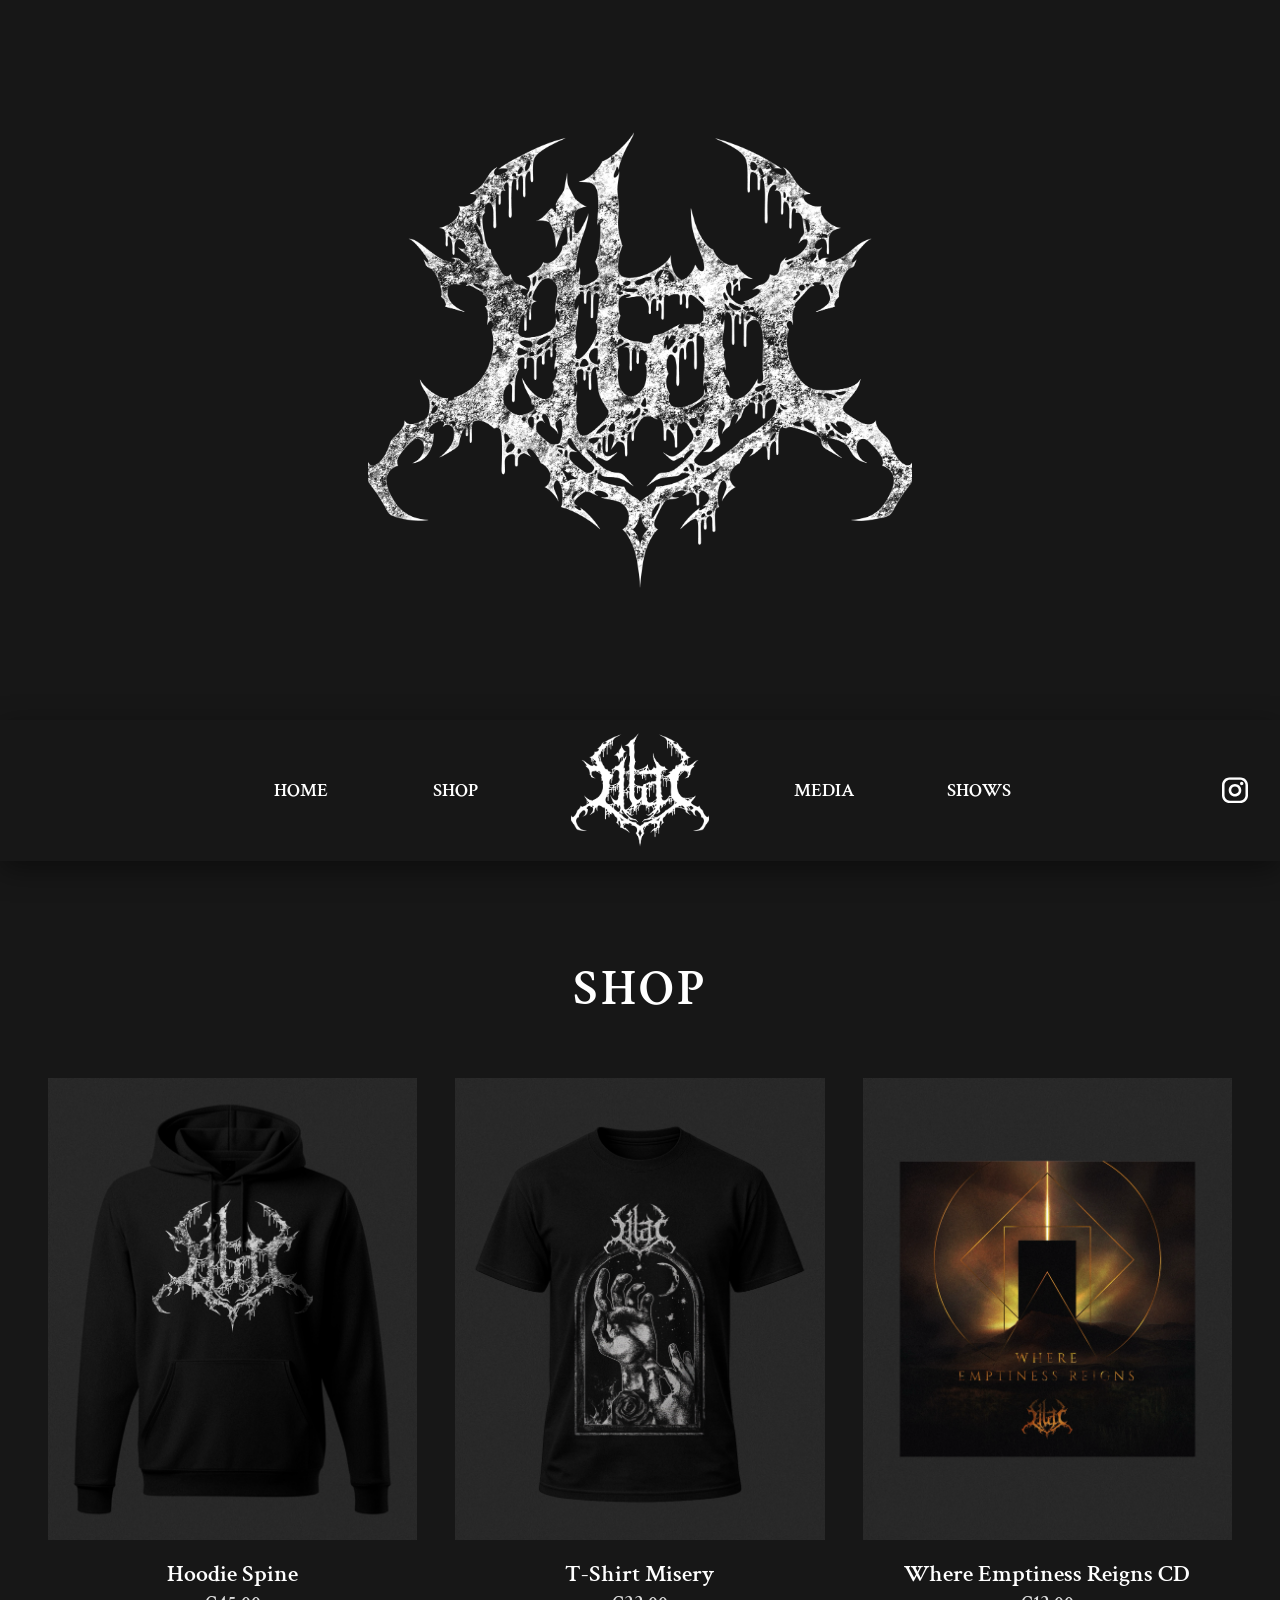
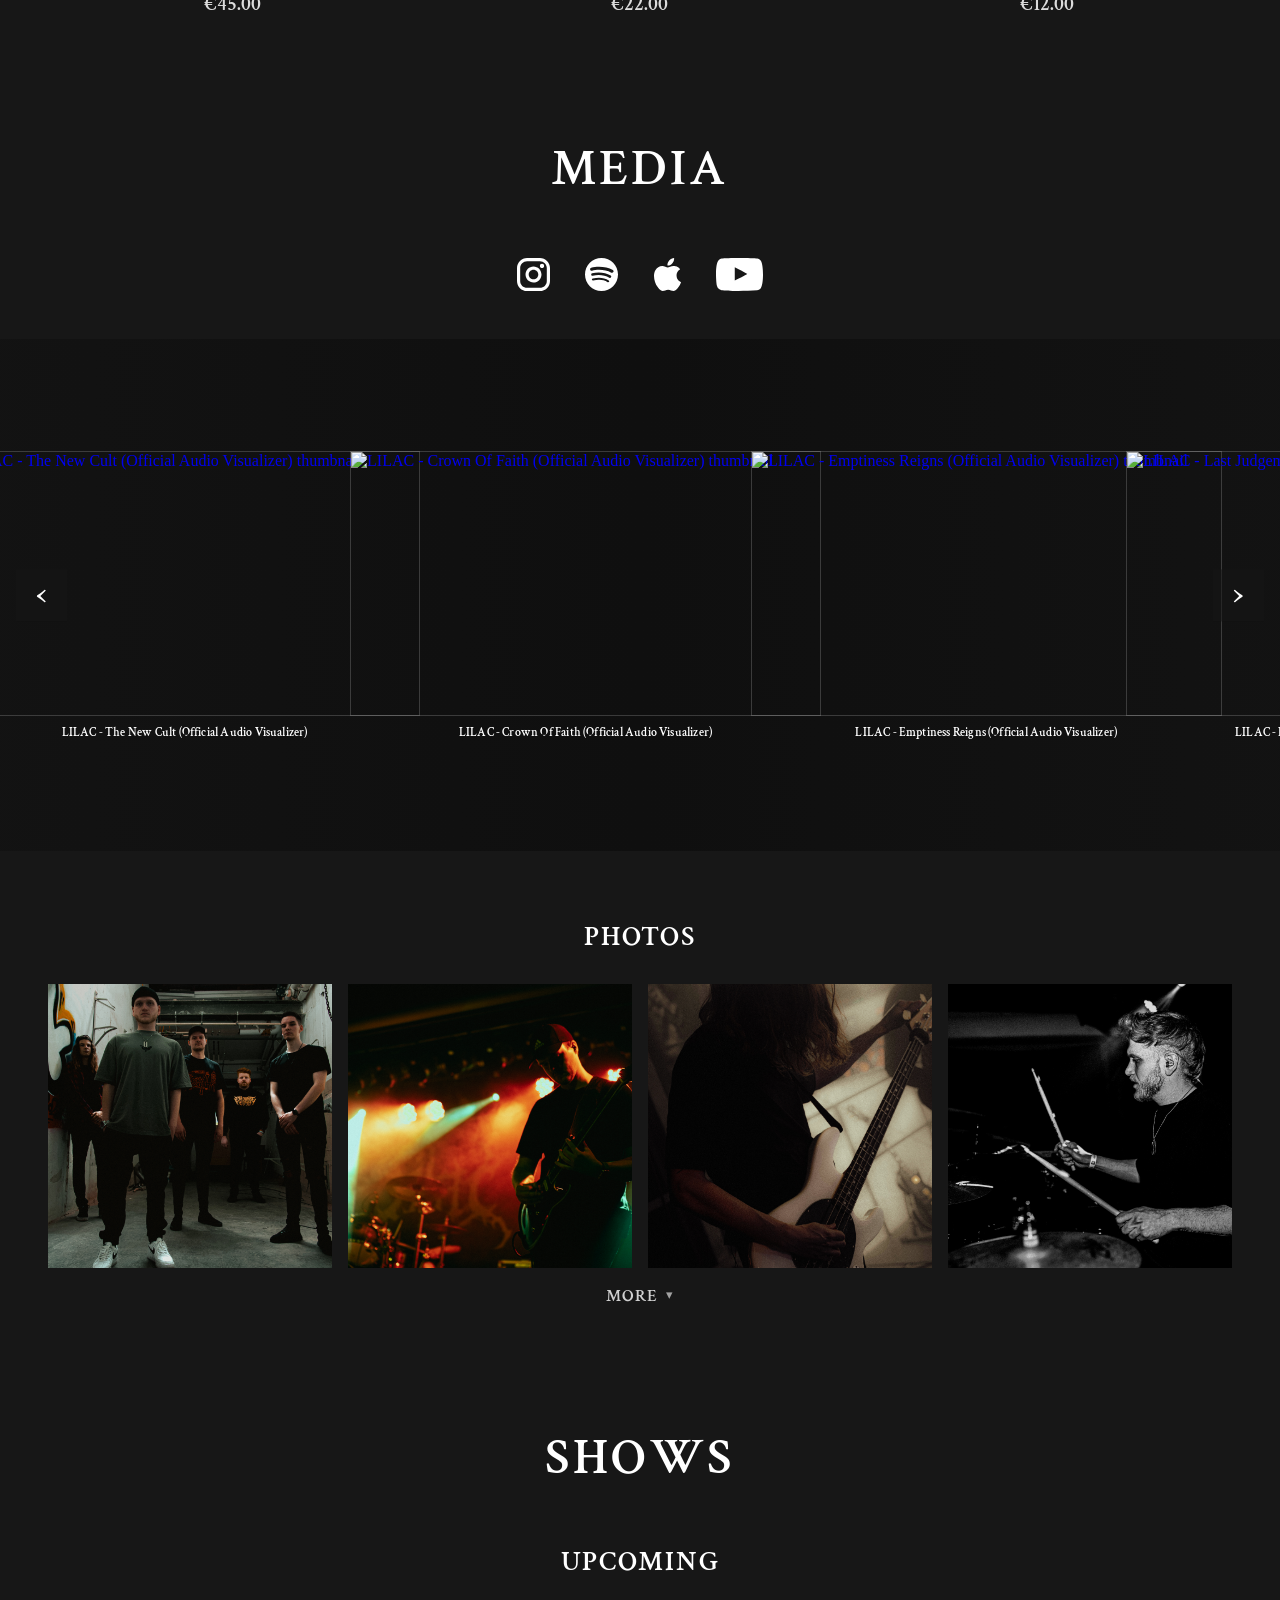
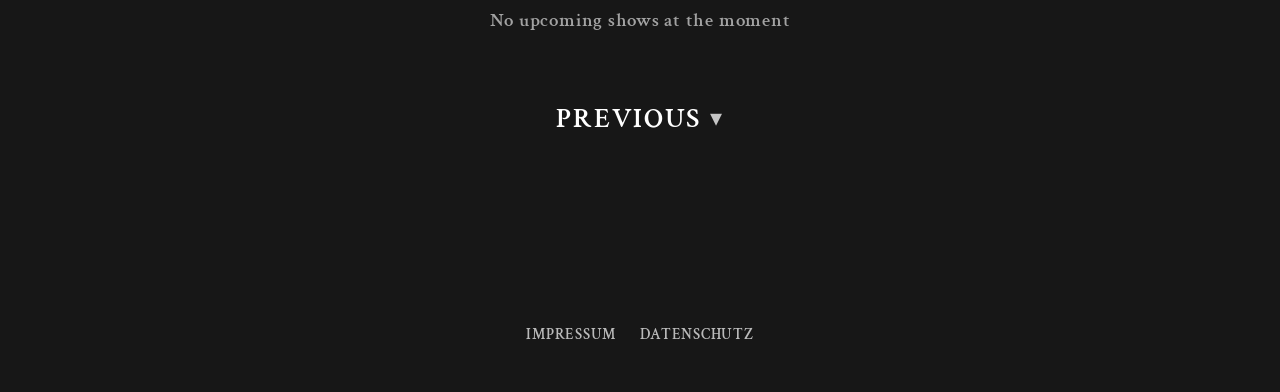
==== commit 8c66b6c9: "Update index.html" ====
--- a/index.html
+++ b/index.html
@@ -290,16 +290,16 @@
 
           <div class="photo-grid photo-grid-preview">
             <button class="photo-tile" type="button" data-photo-index="0">
-              <img src="./images/GalleryPhoto1.jpg" alt="Gallery photo 1">
+              <img src="./images/GalleryPhoto1.jpeg" alt="Gallery photo 1">
             </button>
             <button class="photo-tile" type="button" data-photo-index="1">
-              <img src="./images/GalleryPhoto2.jpg" alt="Gallery photo 2">
+              <img src="./images/GalleryPhoto2.jpeg" alt="Gallery photo 2">
             </button>
             <button class="photo-tile" type="button" data-photo-index="2">
-              <img src="./images/GalleryPhoto3.jpg" alt="Gallery photo 3">
+              <img src="./images/GalleryPhoto3.jpeg" alt="Gallery photo 3">
             </button>
             <button class="photo-tile" type="button" data-photo-index="3">
-              <img src="./images/GalleryPhoto4.jpg" alt="Gallery photo 4">
+              <img src="./images/GalleryPhoto4.jpeg" alt="Gallery photo 4">
             </button>
           </div>
 
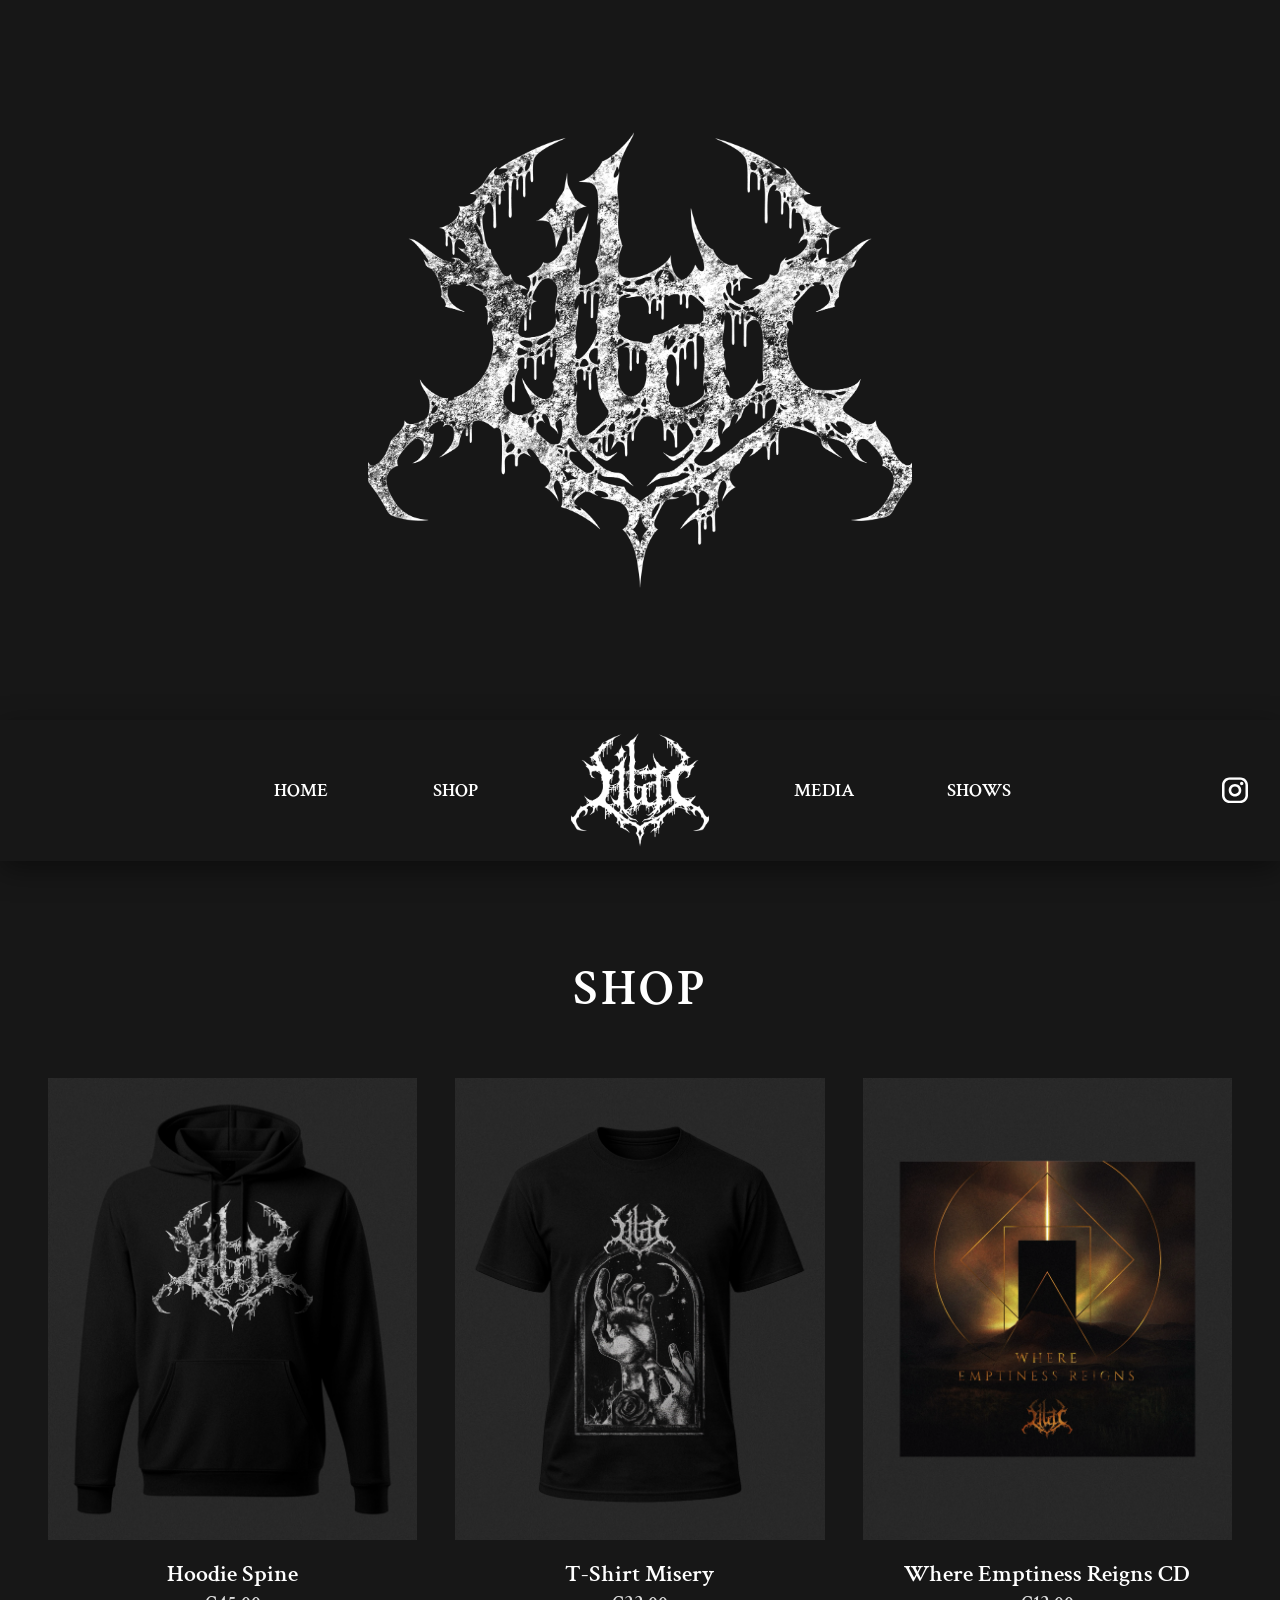
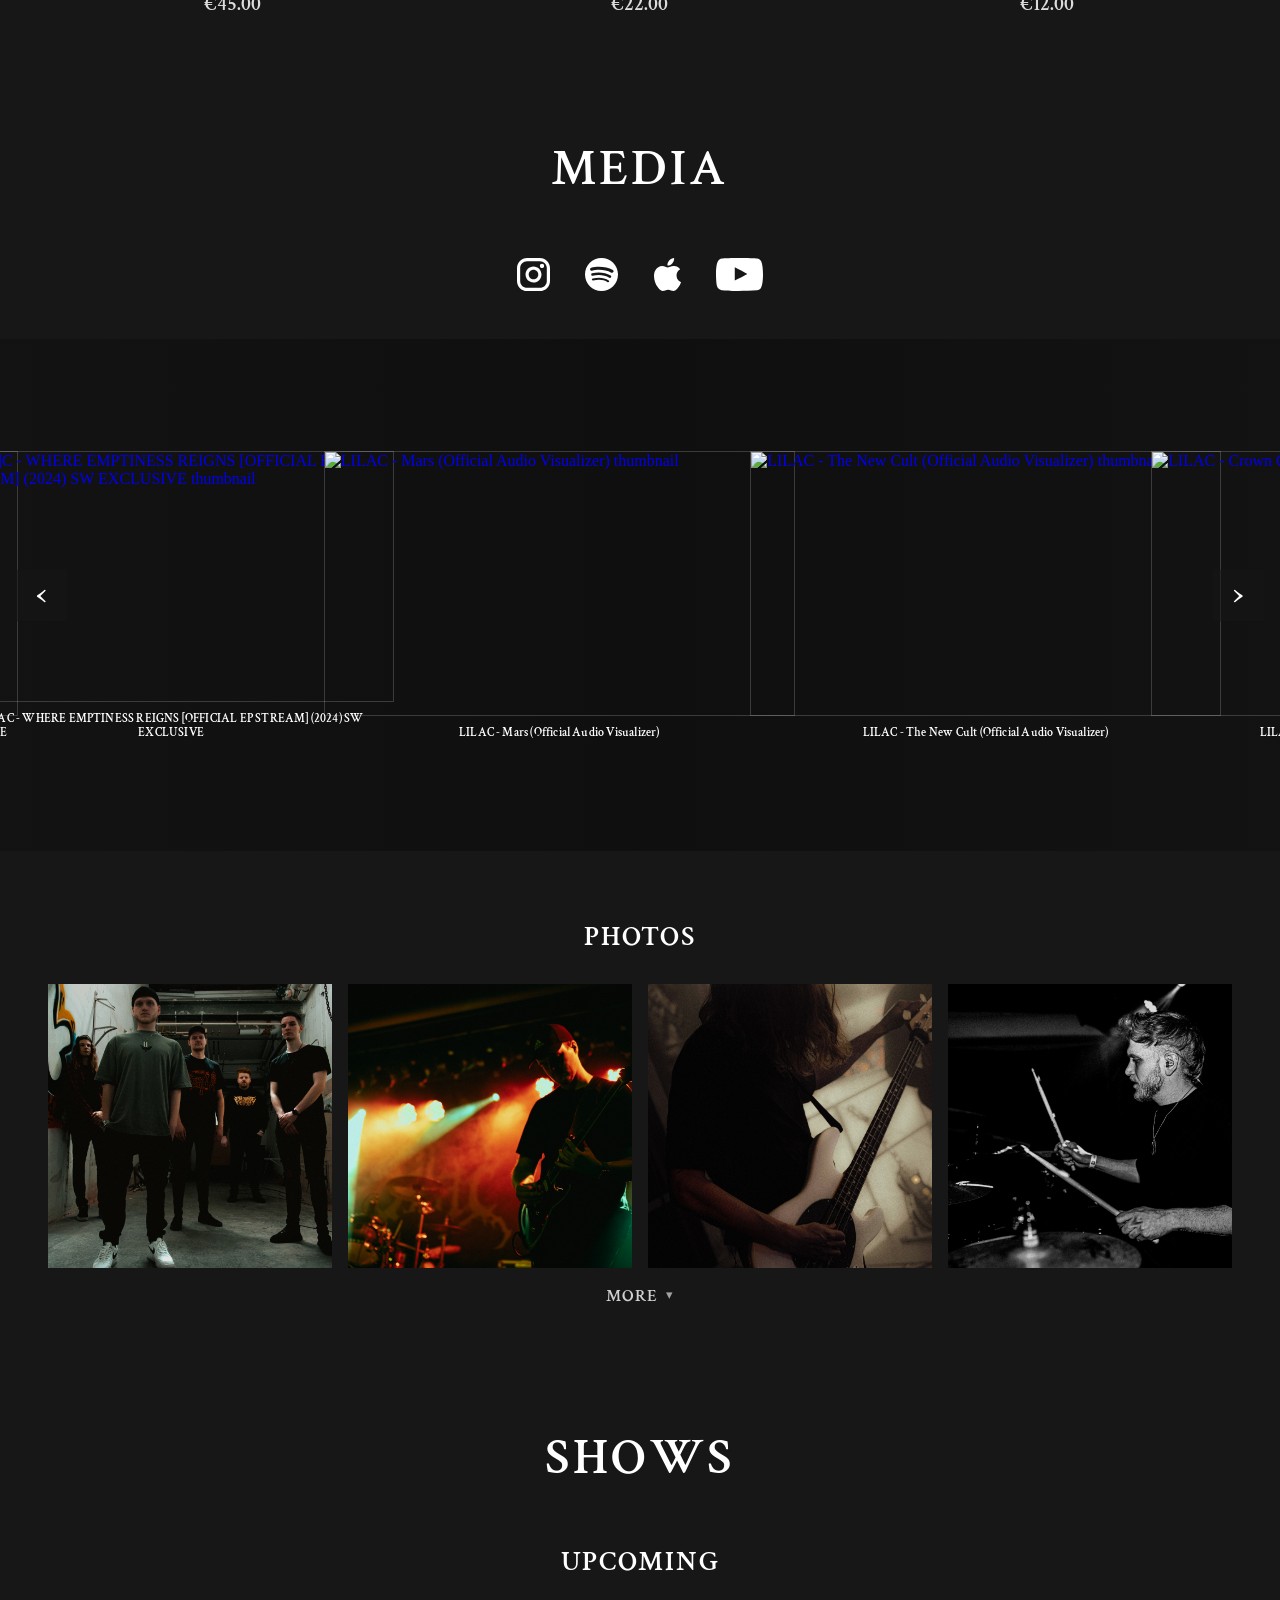
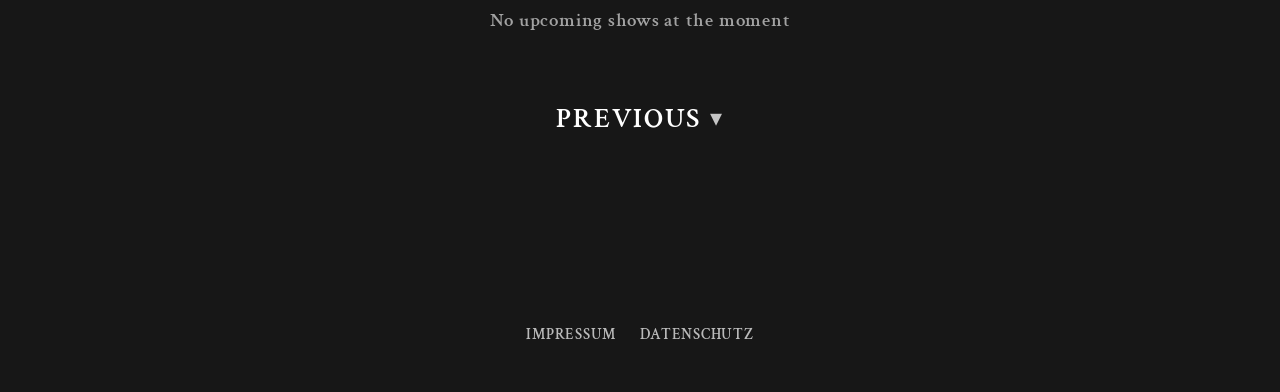
==== commit 1fd05636: "Update index.html" ====
--- a/index.html
+++ b/index.html
@@ -302,11 +302,6 @@
               <img src="./images/GalleryPhoto4.jpeg" alt="Gallery photo 4">
             </button>
           </div>
-
-          <button class="photos-toggle" id="photosToggle" type="button" aria-expanded="false" aria-controls="morePhotos">
-            <span>MORE</span>
-            <span class="photos-toggle-icon">▾</span>
-          </button>
 
           <div class="photos-collapsible" id="morePhotos">
             <div class="photo-grid photo-grid-more">
@@ -336,6 +331,11 @@
               </button>
             </div>
           </div>
+
+          <button class="photos-toggle" id="photosToggle" type="button" aria-expanded="false" aria-controls="morePhotos">
+            <span>MORE</span>
+            <span class="photos-toggle-icon">▾</span>
+          </button>
         </div>
       </section>
 
@@ -560,9 +560,11 @@
 
     function toggleMorePhotos() {
       const isOpen = photosToggle.getAttribute("aria-expanded") === "true";
+      const toggleText = photosToggle.querySelector(".photos-toggle-text");
 
       if (isOpen) {
         photosToggle.setAttribute("aria-expanded", "false");
+        toggleText.textContent = "MORE";
         morePhotos.style.maxHeight = morePhotos.scrollHeight + "px";
 
         requestAnimationFrame(() => {
@@ -571,10 +573,11 @@
         });
       } else {
         photosToggle.setAttribute("aria-expanded", "true");
+        toggleText.textContent = "LESS";
         morePhotos.classList.add("open");
         morePhotos.style.maxHeight = morePhotos.scrollHeight + "px";
       }
-    }
+    } 
 
     function syncMorePhotosHeight() {
       if (photosToggle.getAttribute("aria-expanded") === "true") {
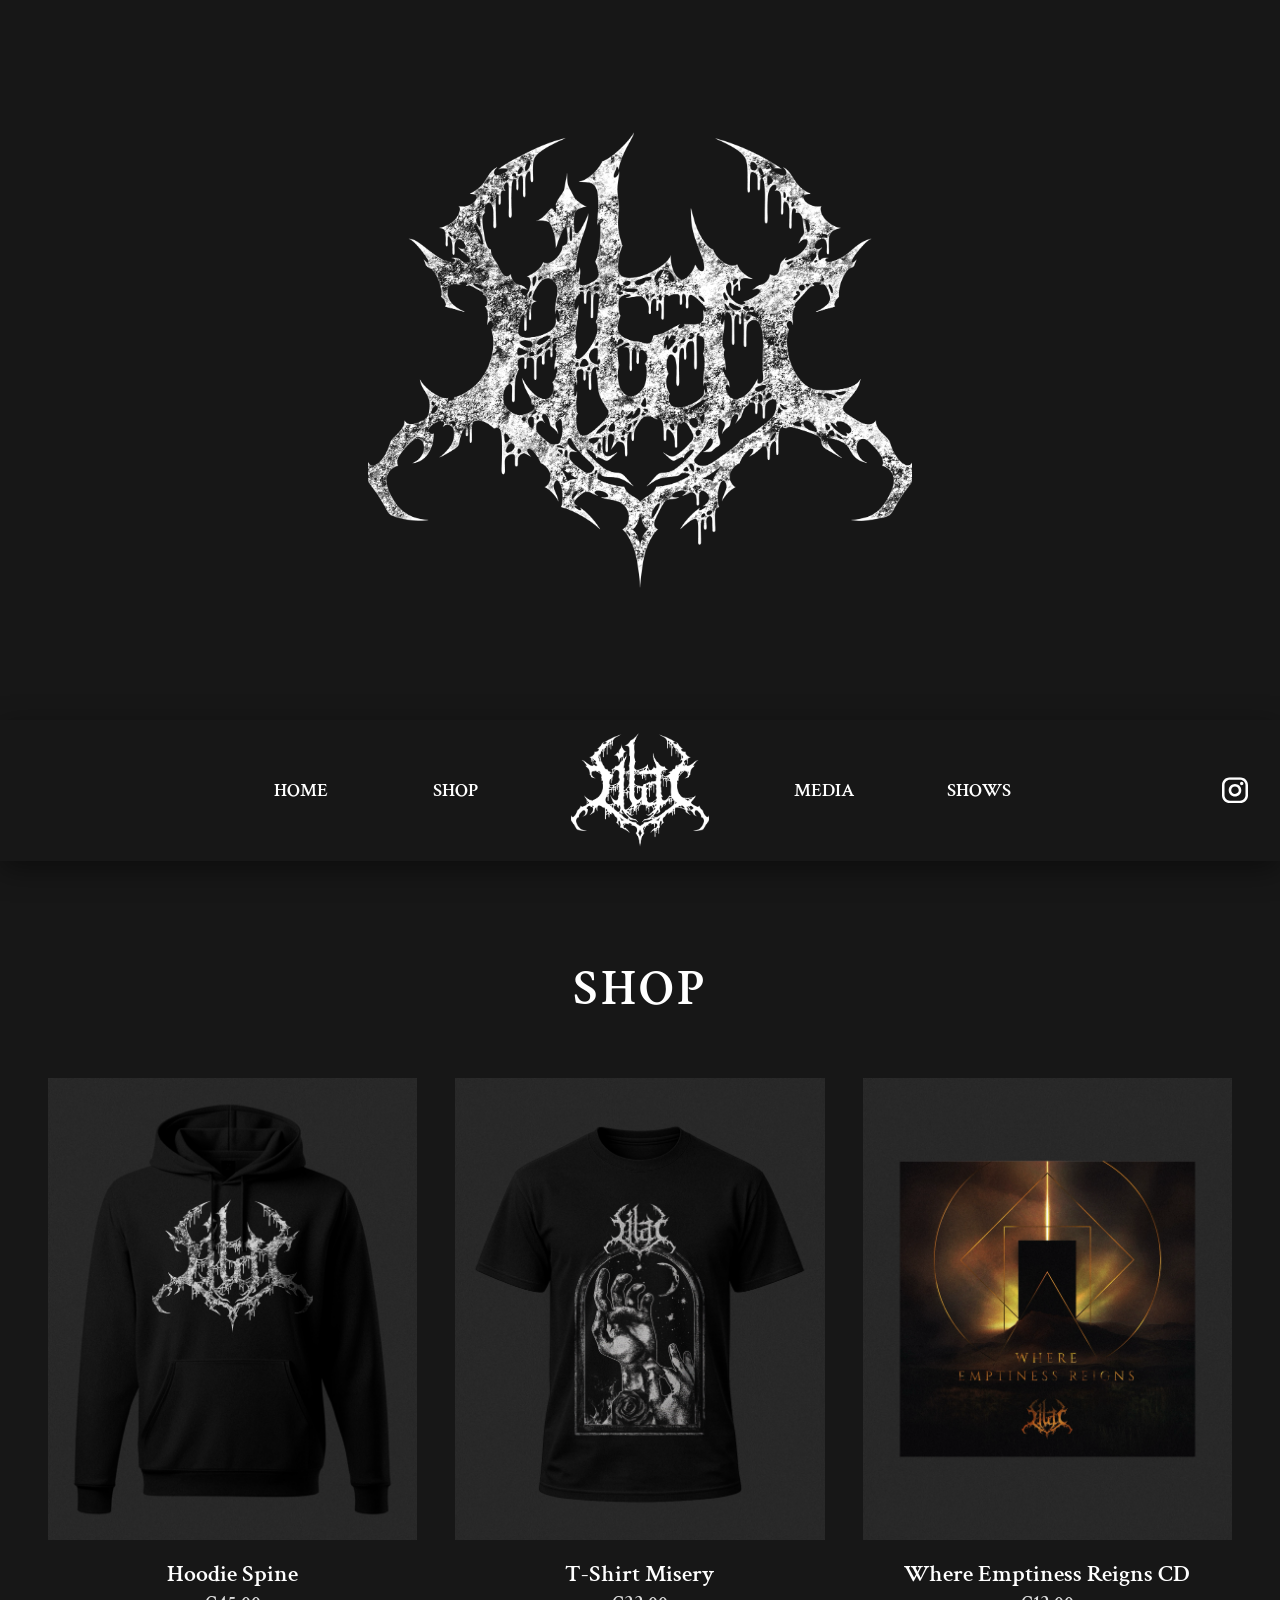
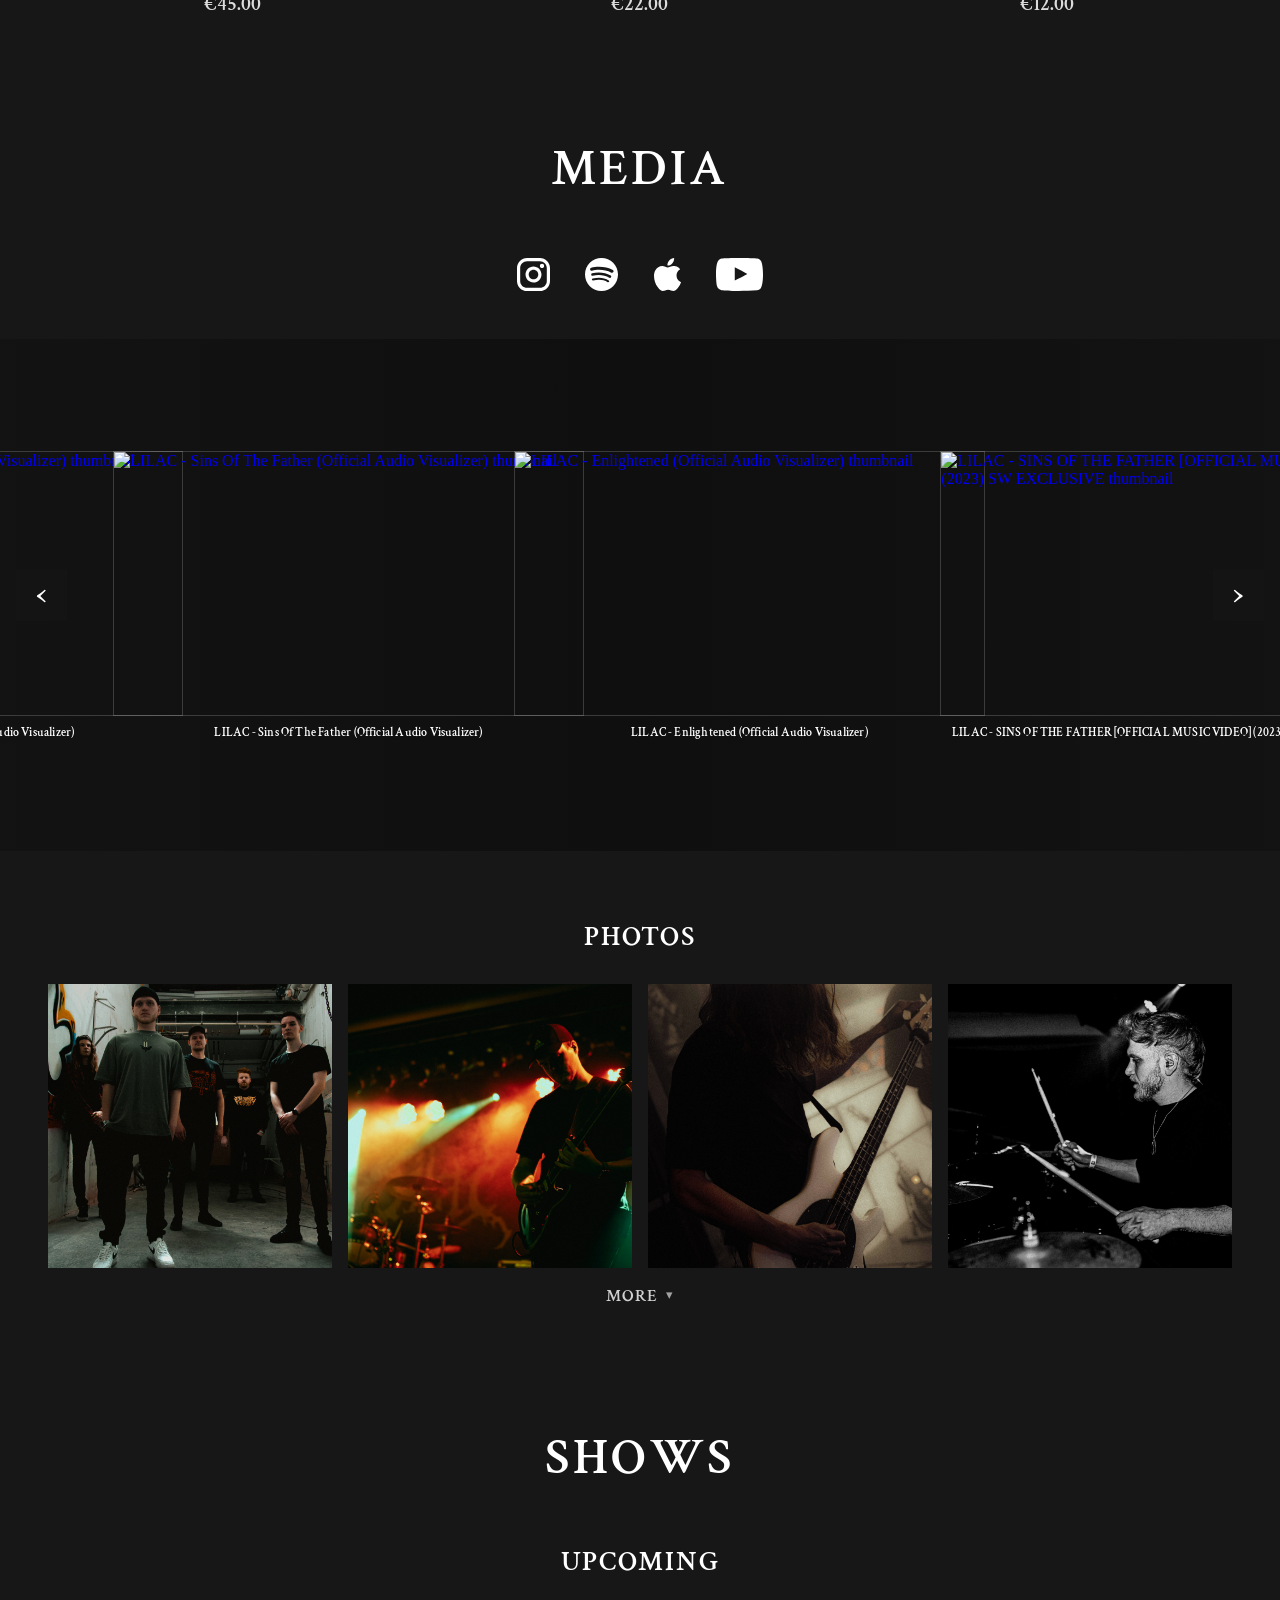
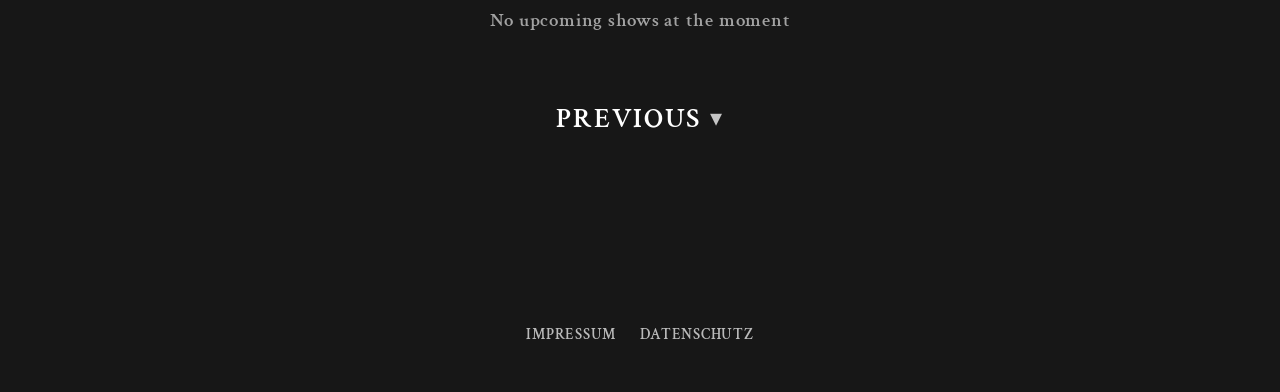
==== commit 9add9958: "Update index.html" ====
--- a/index.html
+++ b/index.html
@@ -333,7 +333,7 @@
           </div>
 
           <button class="photos-toggle" id="photosToggle" type="button" aria-expanded="false" aria-controls="morePhotos">
-            <span>MORE</span>
+            <span class="photos-toggle-text">MORE</span>
             <span class="photos-toggle-icon">▾</span>
           </button>
         </div>
@@ -426,7 +426,7 @@
     const photoLightboxPrev = document.getElementById("photoLightboxPrev");
     const photoLightboxNext = document.getElementById("photoLightboxNext");
 
-    const galleryImages = Array.from({ length: 12 }, (_, index) => `./images/GalleryPhoto${index + 1}.jpg`);
+    const galleryImages = Array.from({ length: 12 }, (_, index) => `./images/GalleryPhoto${index + 1}.jpeg`);
     let currentPhotoIndex = 0;
 
     let fadeEnd = 0;
@@ -559,25 +559,31 @@
     }
 
     function toggleMorePhotos() {
-      const isOpen = photosToggle.getAttribute("aria-expanded") === "true";
-      const toggleText = photosToggle.querySelector(".photos-toggle-text");
-
-      if (isOpen) {
-        photosToggle.setAttribute("aria-expanded", "false");
-        toggleText.textContent = "MORE";
-        morePhotos.style.maxHeight = morePhotos.scrollHeight + "px";
-
-        requestAnimationFrame(() => {
-          morePhotos.style.maxHeight = "0px";
-          morePhotos.classList.remove("open");
-        });
-      } else {
-        photosToggle.setAttribute("aria-expanded", "true");
-        toggleText.textContent = "LESS";
-        morePhotos.classList.add("open");
-        morePhotos.style.maxHeight = morePhotos.scrollHeight + "px";
-      }
-    } 
+  const isOpen = photosToggle.getAttribute("aria-expanded") === "true";
+  const toggleText = document.querySelector(".photos-toggle-text");
+
+  if (isOpen) {
+    photosToggle.setAttribute("aria-expanded", "false");
+    morePhotos.style.maxHeight = morePhotos.scrollHeight + "px";
+
+    requestAnimationFrame(() => {
+      morePhotos.style.maxHeight = "0px";
+      morePhotos.classList.remove("open");
+    });
+
+    if (toggleText) {
+      toggleText.textContent = "MORE";
+    }
+  } else {
+    photosToggle.setAttribute("aria-expanded", "true");
+    morePhotos.classList.add("open");
+    morePhotos.style.maxHeight = morePhotos.scrollHeight + "px";
+
+    if (toggleText) {
+      toggleText.textContent = "LESS";
+    }
+  }
+}
 
     function syncMorePhotosHeight() {
       if (photosToggle.getAttribute("aria-expanded") === "true") {
@@ -661,12 +667,34 @@
     }
 
     function openPhotoLightbox(index) {
-      currentPhotoIndex = index;
-      photoLightboxImage.src = galleryImages[currentPhotoIndex];
-      photoLightbox.classList.add("show");
-      photoLightbox.setAttribute("aria-hidden", "false");
-      document.body.style.overflow = "hidden";
-    }
+  currentPhotoIndex = index;
+  updateLightboxImage();
+  photoLightbox.classList.add("show");
+  photoLightbox.setAttribute("aria-hidden", "false");
+  document.body.style.overflow = "hidden";
+}
+
+function closePhotoLightbox() {
+  photoLightbox.classList.remove("show");
+  photoLightbox.setAttribute("aria-hidden", "true");
+  document.body.style.overflow = "";
+}
+
+function updateLightboxImage() {
+  const src = galleryImages[currentPhotoIndex];
+  photoLightboxImage.src = src;
+  photoLightboxImage.alt = `Expanded gallery photo ${currentPhotoIndex + 1}`;
+}
+
+function showPreviousPhoto() {
+  currentPhotoIndex = (currentPhotoIndex - 1 + galleryImages.length) % galleryImages.length;
+  updateLightboxImage();
+}
+
+function showNextPhoto() {
+  currentPhotoIndex = (currentPhotoIndex + 1) % galleryImages.length;
+  updateLightboxImage();
+}
 
     function closePhotoLightbox() {
       photoLightbox.classList.remove("show");
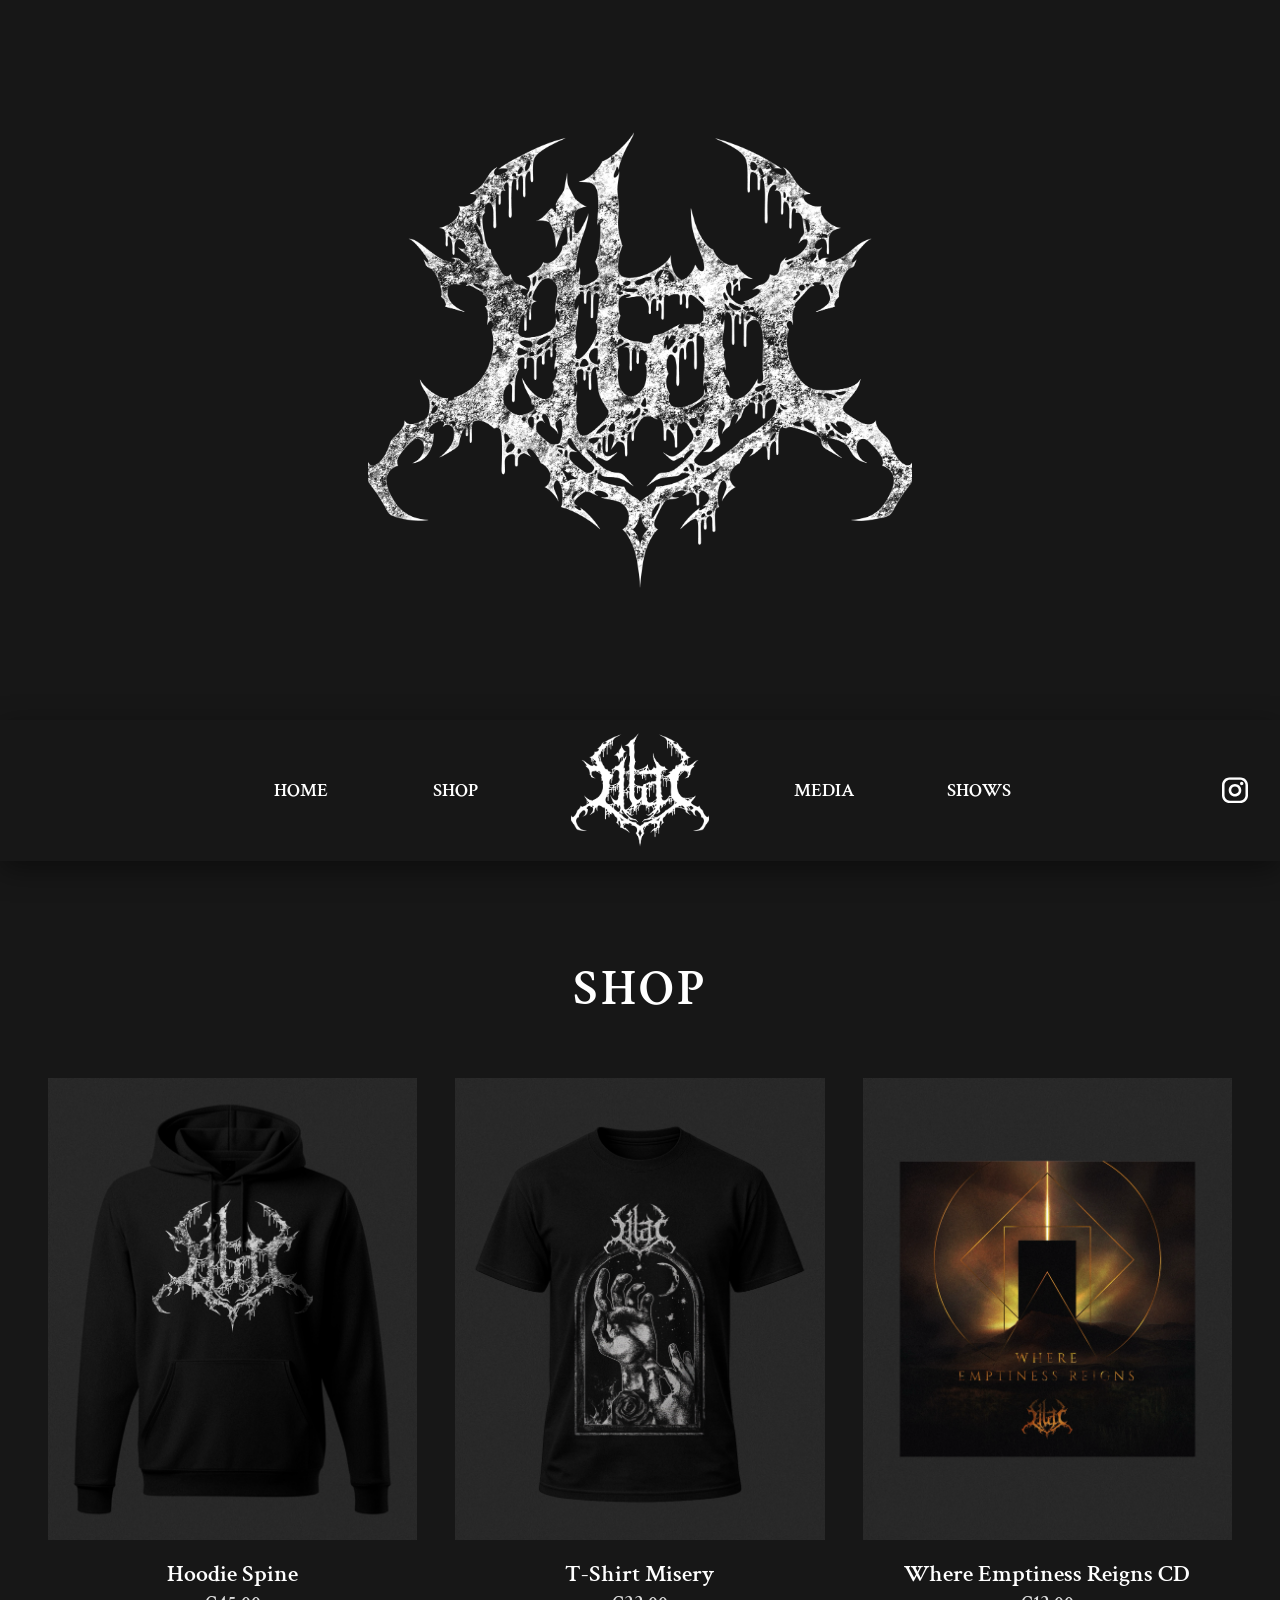
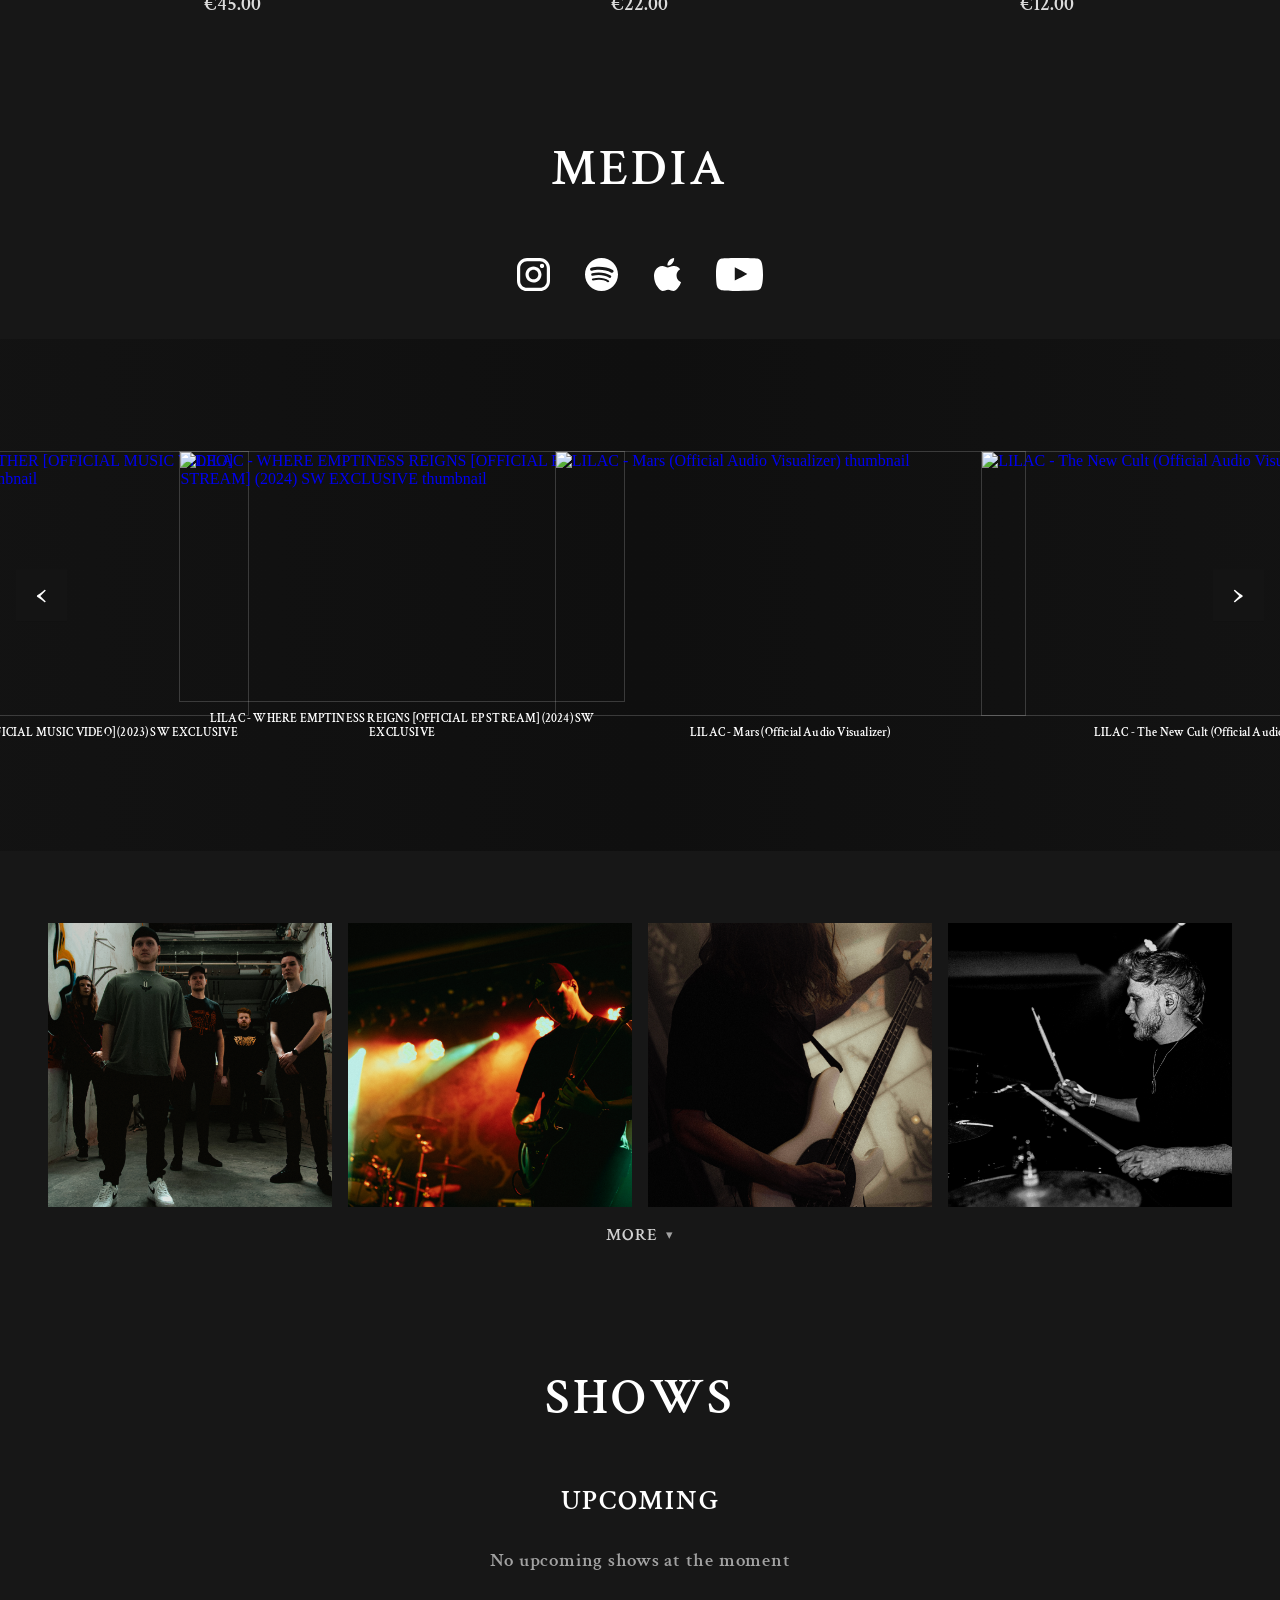
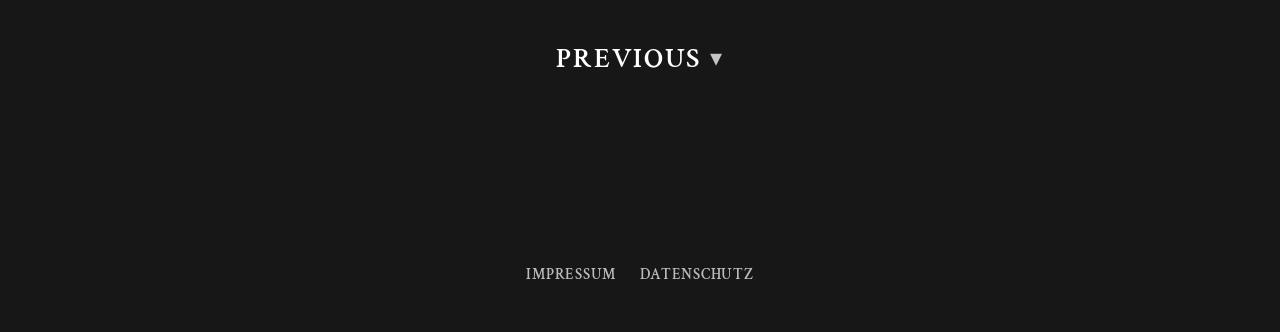
==== commit cee6382b: "Update index.html" ====
--- a/index.html
+++ b/index.html
@@ -286,8 +286,6 @@
         </div>
 
         <div class="media-photos-section">
-          <h3 class="media-photos-title">PHOTOS</h3>
-
           <div class="photo-grid photo-grid-preview">
             <button class="photo-tile" type="button" data-photo-index="0">
               <img src="./images/GalleryPhoto1.jpeg" alt="Gallery photo 1">
--- a/style.css
+++ b/style.css
@@ -368,17 +368,6 @@
   margin-top: clamp(3rem, 6vw, 4.5rem);
 }
 
-.media-photos-title {
-  margin: 0 0 clamp(1.25rem, 3vw, 2rem);
-  color: white;
-  font-family: font;
-  font-size: clamp(1.3rem, 2.2vw, 1.9rem);
-  font-weight: normal;
-  line-height: 1;
-  text-align: center;
-  letter-spacing: 0.06em;
-}
-
 .photo-grid {
   display: grid;
   grid-template-columns: repeat(4, minmax(0, 1fr));
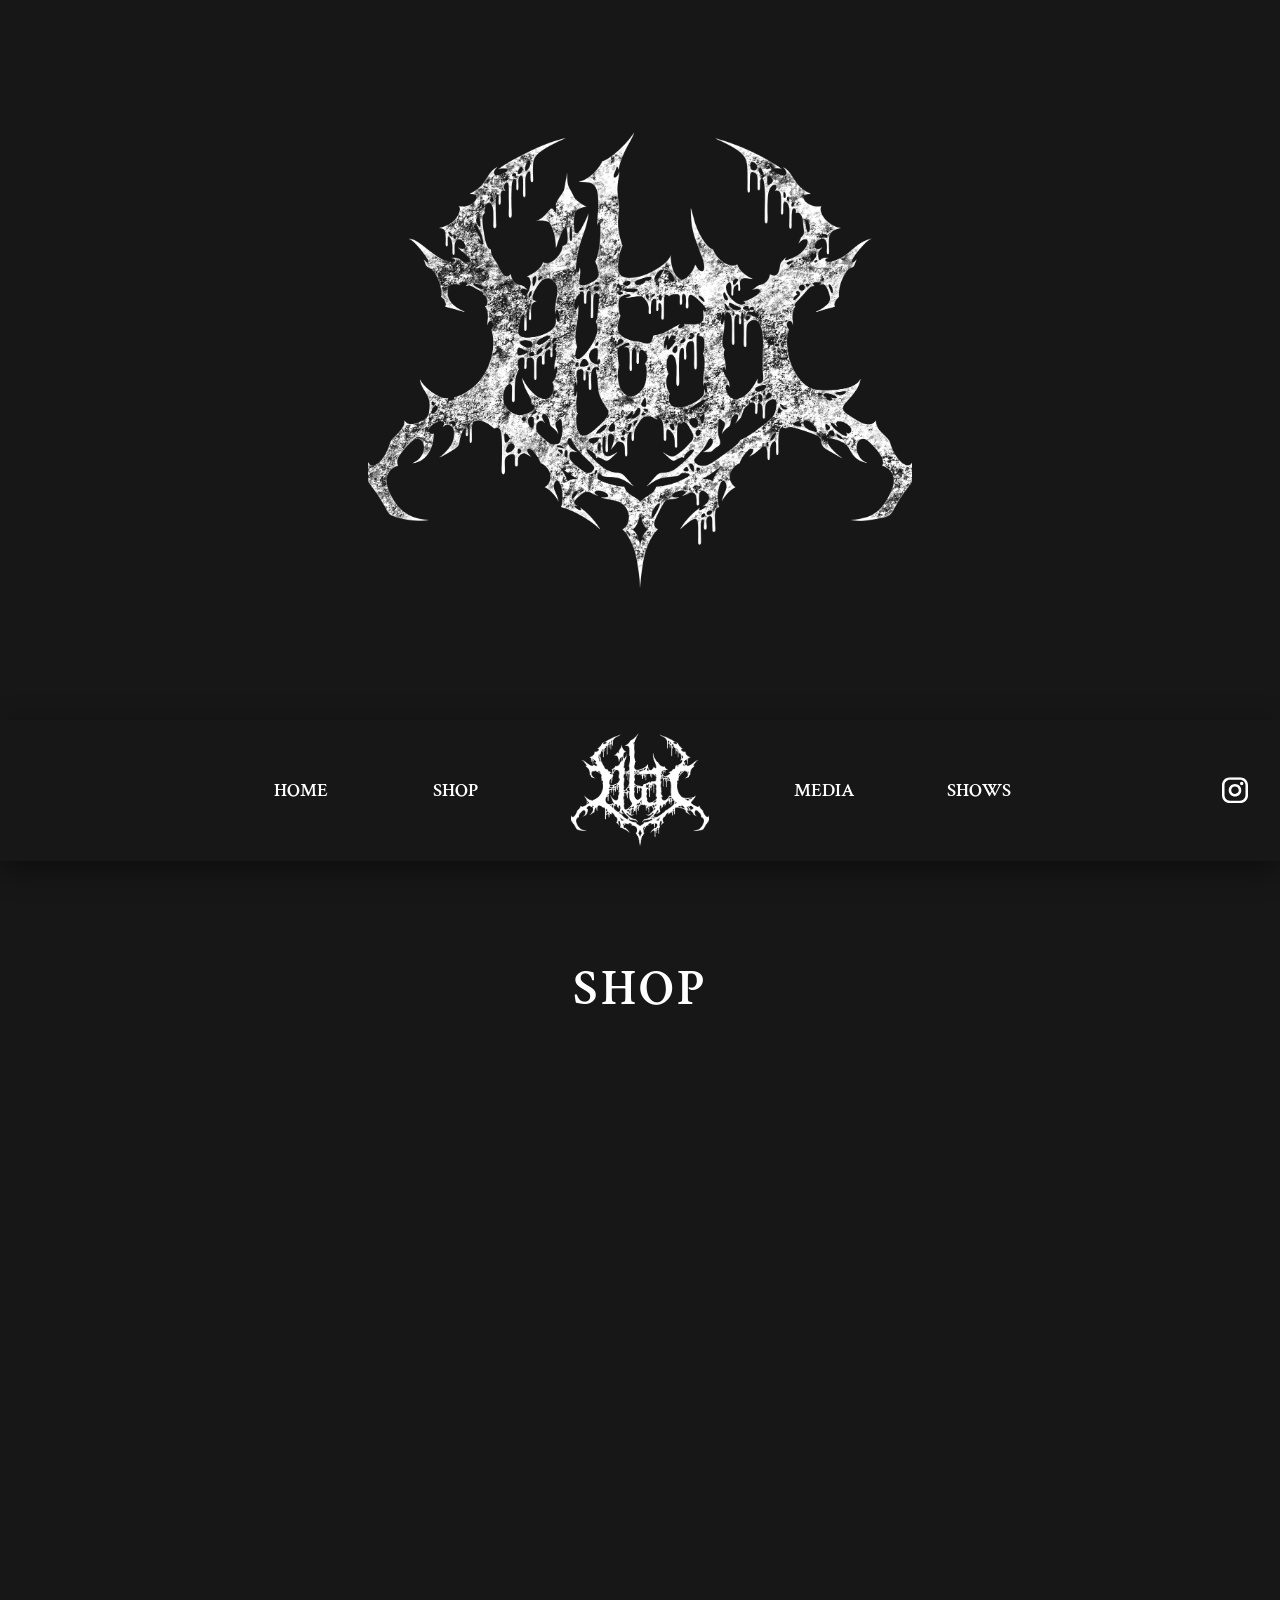
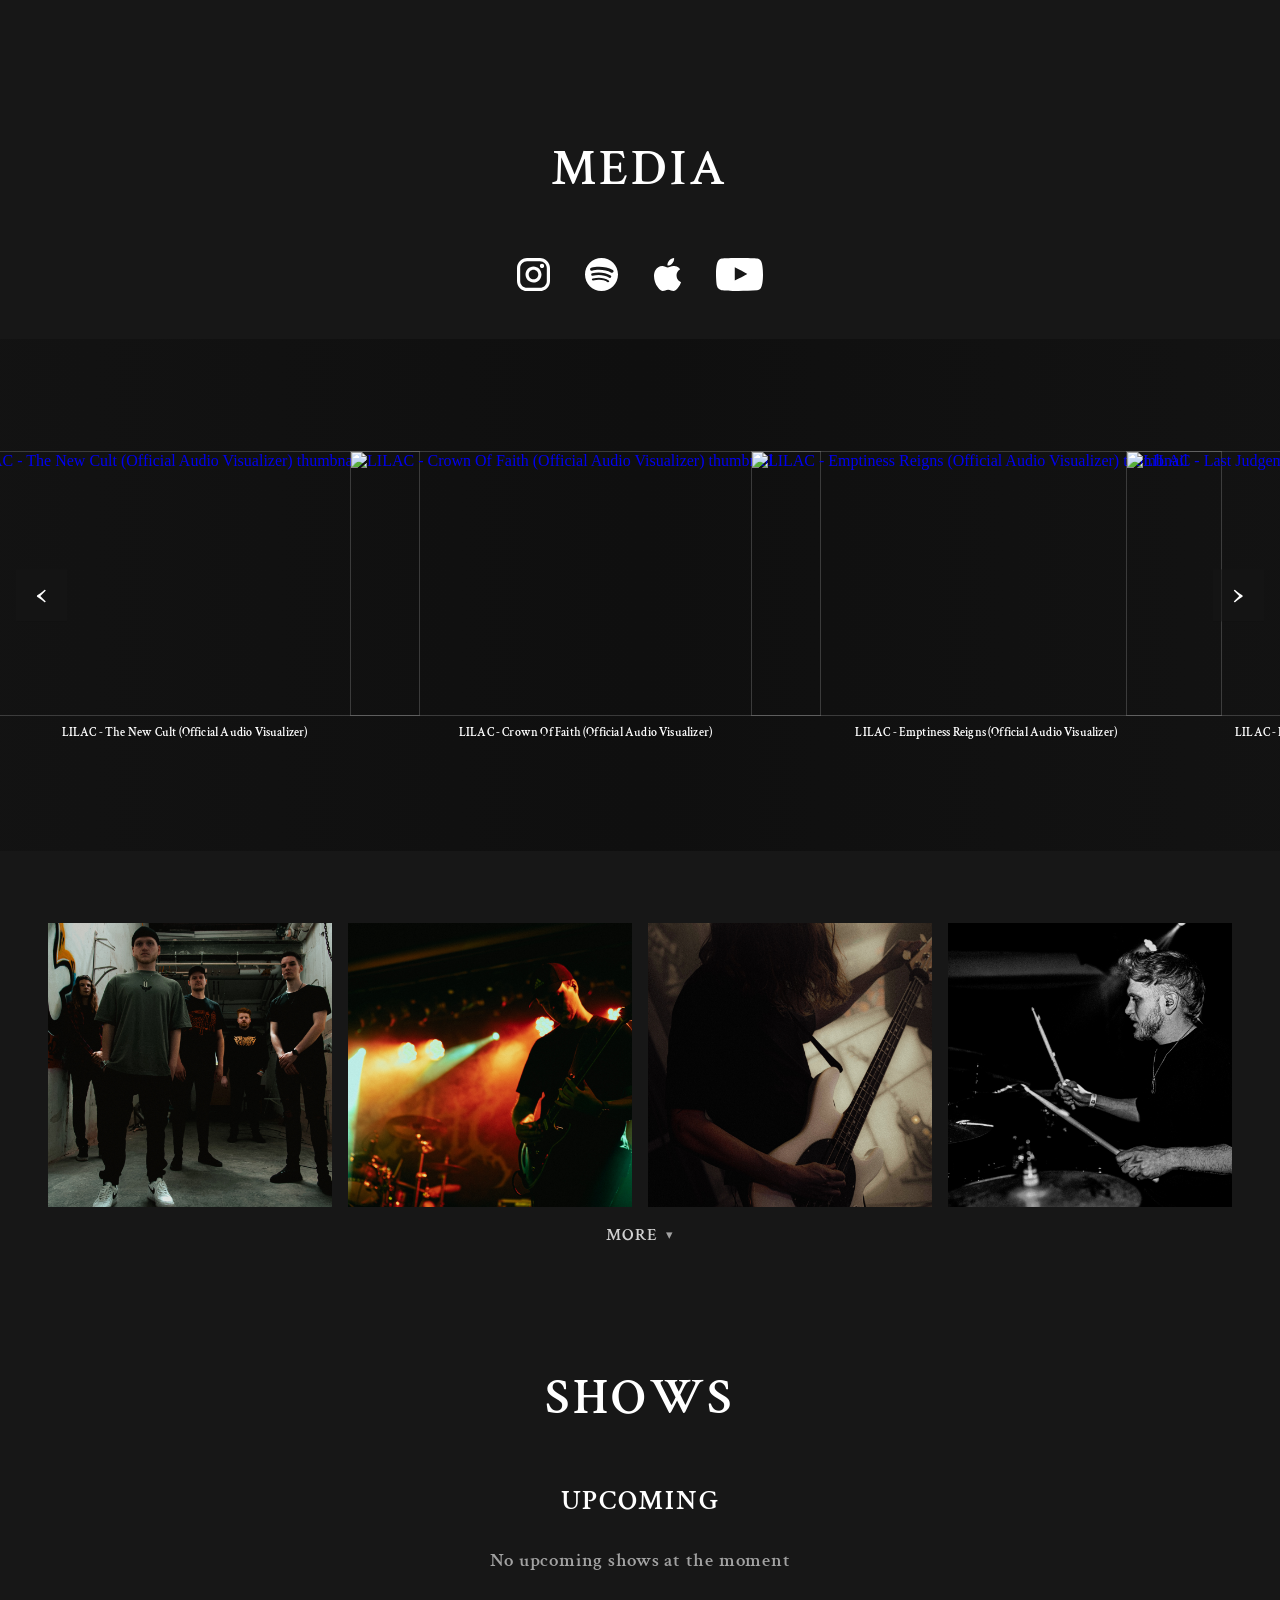
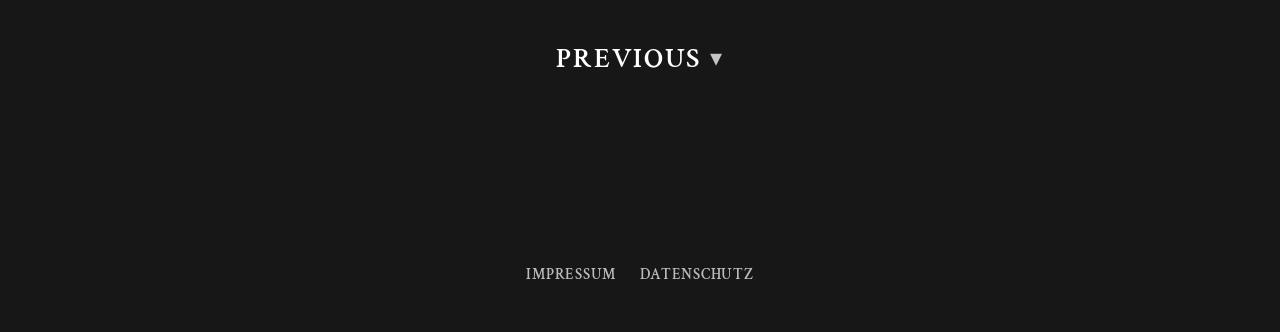
==== commit a6f1afd9: "Update index.html" ====
--- a/index.html
+++ b/index.html
@@ -286,55 +286,67 @@
         </div>
 
         <div class="media-photos-section">
-          <div class="photo-grid photo-grid-preview">
-            <button class="photo-tile" type="button" data-photo-index="0">
-              <img src="./images/GalleryPhoto1.jpeg" alt="Gallery photo 1">
-            </button>
-            <button class="photo-tile" type="button" data-photo-index="1">
-              <img src="./images/GalleryPhoto2.jpeg" alt="Gallery photo 2">
-            </button>
-            <button class="photo-tile" type="button" data-photo-index="2">
-              <img src="./images/GalleryPhoto3.jpeg" alt="Gallery photo 3">
-            </button>
-            <button class="photo-tile" type="button" data-photo-index="3">
-              <img src="./images/GalleryPhoto4.jpeg" alt="Gallery photo 4">
-            </button>
-          </div>
-
-          <div class="photos-collapsible" id="morePhotos">
-            <div class="photo-grid photo-grid-more">
-              <button class="photo-tile" type="button" data-photo-index="4">
-                <img src="./images/GalleryPhoto5.jpeg" alt="Gallery photo 5">
-              </button>
-              <button class="photo-tile" type="button" data-photo-index="5">
-                <img src="./images/GalleryPhoto6.jpeg" alt="Gallery photo 6">
-              </button>
-              <button class="photo-tile" type="button" data-photo-index="6">
-                <img src="./images/GalleryPhoto7.jpeg" alt="Gallery photo 7">
-              </button>
-              <button class="photo-tile" type="button" data-photo-index="7">
-                <img src="./images/GalleryPhoto8.jpeg" alt="Gallery photo 8">
-              </button>
-              <button class="photo-tile" type="button" data-photo-index="8">
-                <img src="./images/GalleryPhoto9.jpeg" alt="Gallery photo 9">
-              </button>
-              <button class="photo-tile" type="button" data-photo-index="9">
-                <img src="./images/GalleryPhoto10.jpeg" alt="Gallery photo 10">
-              </button>
-              <button class="photo-tile" type="button" data-photo-index="10">
-                <img src="./images/GalleryPhoto11.jpeg" alt="Gallery photo 11">
-              </button>
-              <button class="photo-tile" type="button" data-photo-index="11">
-                <img src="./images/GalleryPhoto12.jpeg" alt="Gallery photo 12">
-              </button>
-            </div>
-          </div>
-
-          <button class="photos-toggle" id="photosToggle" type="button" aria-expanded="false" aria-controls="morePhotos">
-            <span class="photos-toggle-text">MORE</span>
-            <span class="photos-toggle-icon">▾</span>
-          </button>
-        </div>
+  <div class="photo-grid photo-grid-preview">
+    <button class="photo-tile" type="button" data-photo-index="0">
+      <img src="./images/GalleryPhoto1.jpeg" alt="Gallery photo 1">
+    </button>
+    <button class="photo-tile" type="button" data-photo-index="1">
+      <img src="./images/GalleryPhoto2.jpeg" alt="Gallery photo 2">
+    </button>
+    <button class="photo-tile" type="button" data-photo-index="2">
+      <img src="./images/GalleryPhoto3.jpeg" alt="Gallery photo 3">
+    </button>
+    <button class="photo-tile" type="button" data-photo-index="3">
+      <img src="./images/GalleryPhoto4.jpeg" alt="Gallery photo 4">
+    </button>
+  </div>
+
+  <div class="photos-collapsible" id="morePhotos">
+    <div class="photo-grid photo-grid-more">
+      <button class="photo-tile" type="button" data-photo-index="4">
+        <img src="./images/GalleryPhoto5.jpeg" alt="Gallery photo 5">
+      </button>
+      <button class="photo-tile" type="button" data-photo-index="5">
+        <img src="./images/GalleryPhoto6.jpeg" alt="Gallery photo 6">
+      </button>
+      <button class="photo-tile" type="button" data-photo-index="6">
+        <img src="./images/GalleryPhoto7.jpeg" alt="Gallery photo 7">
+      </button>
+      <button class="photo-tile" type="button" data-photo-index="7">
+        <img src="./images/GalleryPhoto8.jpeg" alt="Gallery photo 8">
+      </button>
+      <button class="photo-tile" type="button" data-photo-index="8">
+        <img src="./images/GalleryPhoto9.jpeg" alt="Gallery photo 9">
+      </button>
+      <button class="photo-tile" type="button" data-photo-index="9">
+        <img src="./images/GalleryPhoto10.jpeg" alt="Gallery photo 10">
+      </button>
+      <button class="photo-tile" type="button" data-photo-index="10">
+        <img src="./images/GalleryPhoto11.jpeg" alt="Gallery photo 11">
+      </button>
+      <button class="photo-tile" type="button" data-photo-index="11">
+        <img src="./images/GalleryPhoto12.jpeg" alt="Gallery photo 12">
+      </button>
+      <button class="photo-tile" type="button" data-photo-index="12">
+        <img src="./images/GalleryPhoto13.jpeg" alt="Gallery photo 13">
+      </button>
+      <button class="photo-tile" type="button" data-photo-index="13">
+        <img src="./images/GalleryPhoto14.jpeg" alt="Gallery photo 14">
+      </button>
+      <button class="photo-tile" type="button" data-photo-index="14">
+        <img src="./images/GalleryPhoto15.jpeg" alt="Gallery photo 15">
+      </button>
+      <button class="photo-tile" type="button" data-photo-index="15">
+        <img src="./images/GalleryPhoto16.jpeg" alt="Gallery photo 16">
+      </button>
+    </div>
+  </div>
+
+  <button class="photos-toggle" id="photosToggle" type="button" aria-expanded="false" aria-controls="morePhotos">
+    <span class="photos-toggle-text">MORE</span>
+    <span class="photos-toggle-icon">▾</span>
+  </button>
+</div>
       </section>
 
       <section class="shows-section" id="shows">
@@ -424,7 +436,7 @@
     const photoLightboxPrev = document.getElementById("photoLightboxPrev");
     const photoLightboxNext = document.getElementById("photoLightboxNext");
 
-    const galleryImages = Array.from({ length: 12 }, (_, index) => `./images/GalleryPhoto${index + 1}.jpeg`);
+    const galleryImages = Array.from({ length: 16 }, (_, index) => `./images/GalleryPhoto${index + 1}.jpeg`);
     let currentPhotoIndex = 0;
 
     let fadeEnd = 0;
@@ -433,6 +445,8 @@
     let mediaOriginalCount = 0;
     let mediaRecenterScheduled = false;
     let mediaLoopReady = false;
+    let lightboxTouchStartX = 0;
+    let lightboxTouchEndX = 0;
 
     function setMenuState(isOpen) {
       sideMenu.classList.toggle("open", isOpen);
@@ -694,22 +708,6 @@
   updateLightboxImage();
 }
 
-    function closePhotoLightbox() {
-      photoLightbox.classList.remove("show");
-      photoLightbox.setAttribute("aria-hidden", "true");
-      document.body.style.overflow = "";
-    }
-
-    function showPreviousPhoto() {
-      currentPhotoIndex = (currentPhotoIndex - 1 + galleryImages.length) % galleryImages.length;
-      photoLightboxImage.src = galleryImages[currentPhotoIndex];
-    }
-
-    function showNextPhoto() {
-      currentPhotoIndex = (currentPhotoIndex + 1) % galleryImages.length;
-      photoLightboxImage.src = galleryImages[currentPhotoIndex];
-    }
-
     setMenuState(false);
 
     menuButton.addEventListener("click", () => setMenuState(true));
@@ -745,6 +743,23 @@
         closePhotoLightbox();
       }
     });
+
+    photoLightbox.addEventListener("touchstart", event => {
+  lightboxTouchStartX = event.changedTouches[0].clientX;
+}, { passive: true });
+
+photoLightbox.addEventListener("touchend", event => {
+  lightboxTouchEndX = event.changedTouches[0].clientX;
+  const swipeDistance = lightboxTouchEndX - lightboxTouchStartX;
+
+  if (Math.abs(swipeDistance) < 40) return;
+
+  if (swipeDistance > 0) {
+    showPreviousPhoto();
+  } else {
+    showNextPhoto();
+  }
+}, { passive: true });
 
     document.addEventListener("keydown", event => {
       if (!photoLightbox.classList.contains("show")) return;
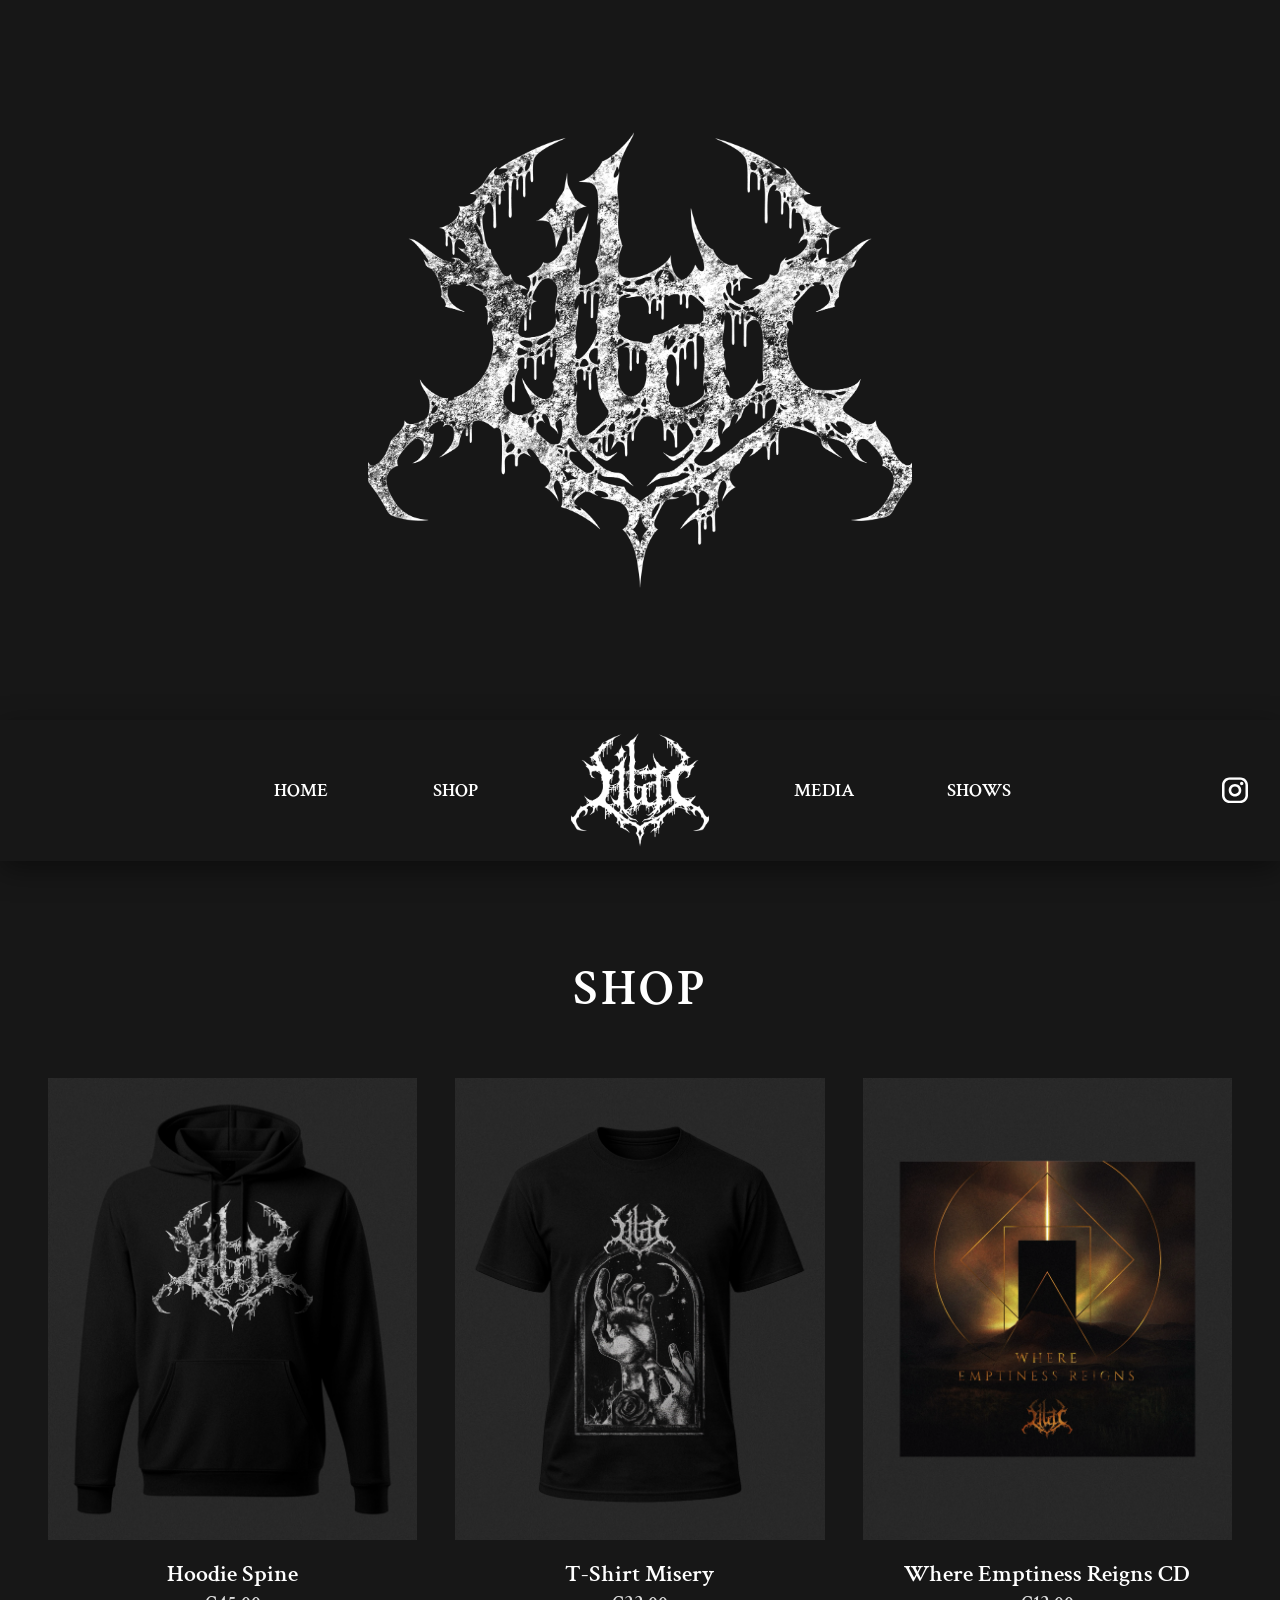
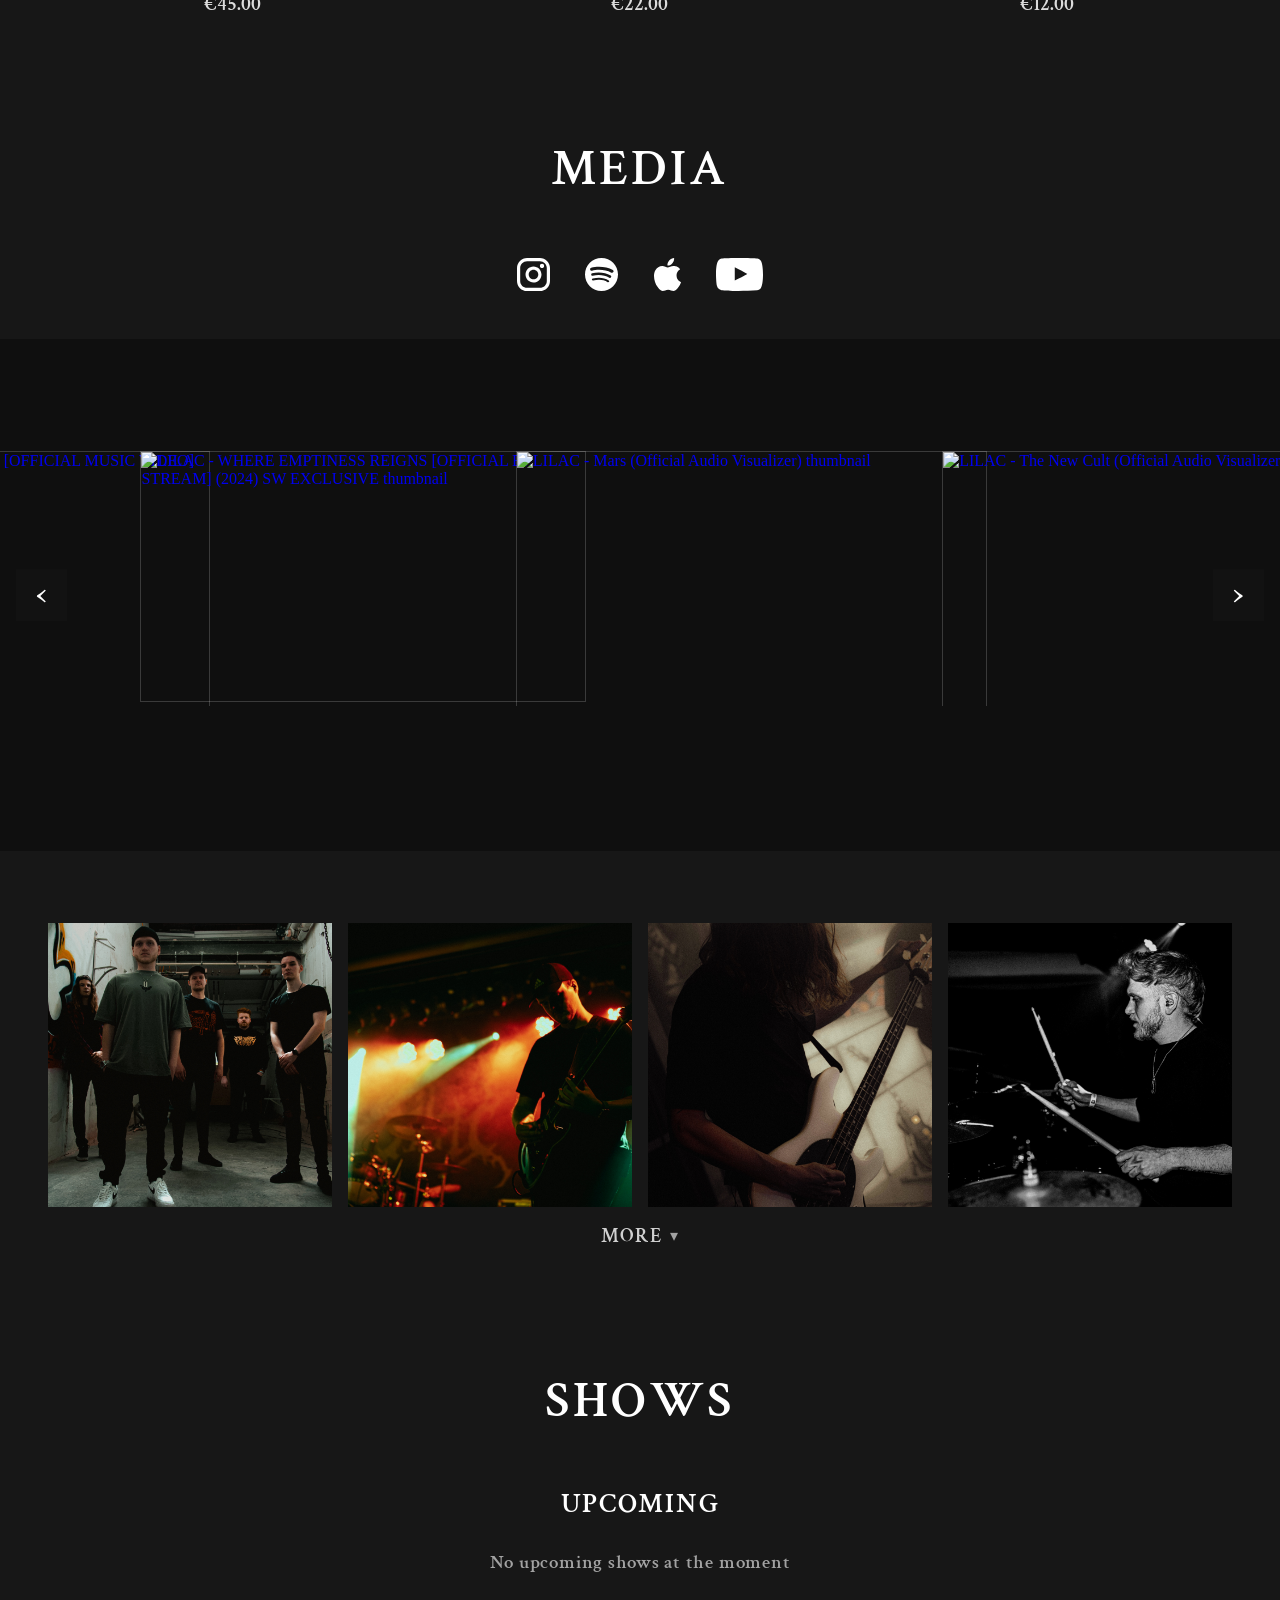
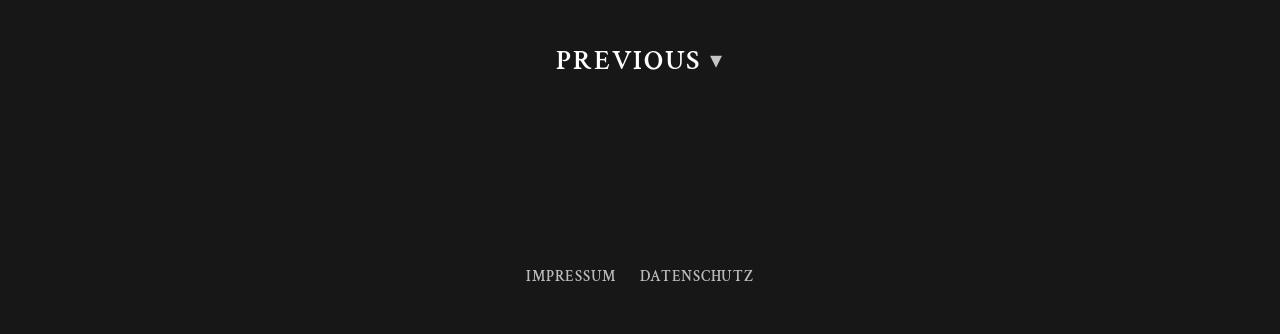
==== commit 466c53b9: "Update index.html" ====
--- a/index.html
+++ b/index.html
@@ -225,8 +225,6 @@
             <source src="./videos/Lilac Media Video.mp4" type="video/mp4">
           </video>
 
-          <div class="media-carousel-overlay"></div>
-
           <button class="media-arrow media-arrow-left" id="mediaPrev" aria-label="Previous video">
             <span>‹</span>
           </button>
--- a/style.css
+++ b/style.css
@@ -401,7 +401,7 @@
   display: flex;
   align-items: center;
   justify-content: center;
-  gap: 0.45rem;
+  gap: 0.5rem;
   width: 100%;
   margin: clamp(1rem, 2.2vw, 1.25rem) 0 0;
   padding: 0;
@@ -409,7 +409,7 @@
   background: none;
   color: white;
   font-family: font;
-  font-size: clamp(0.95rem, 1.4vw, 1.05rem);
+  font-size: clamp(1.08rem, 1.65vw, 1.22rem);
   font-weight: normal;
   line-height: 1;
   letter-spacing: 0.06em;
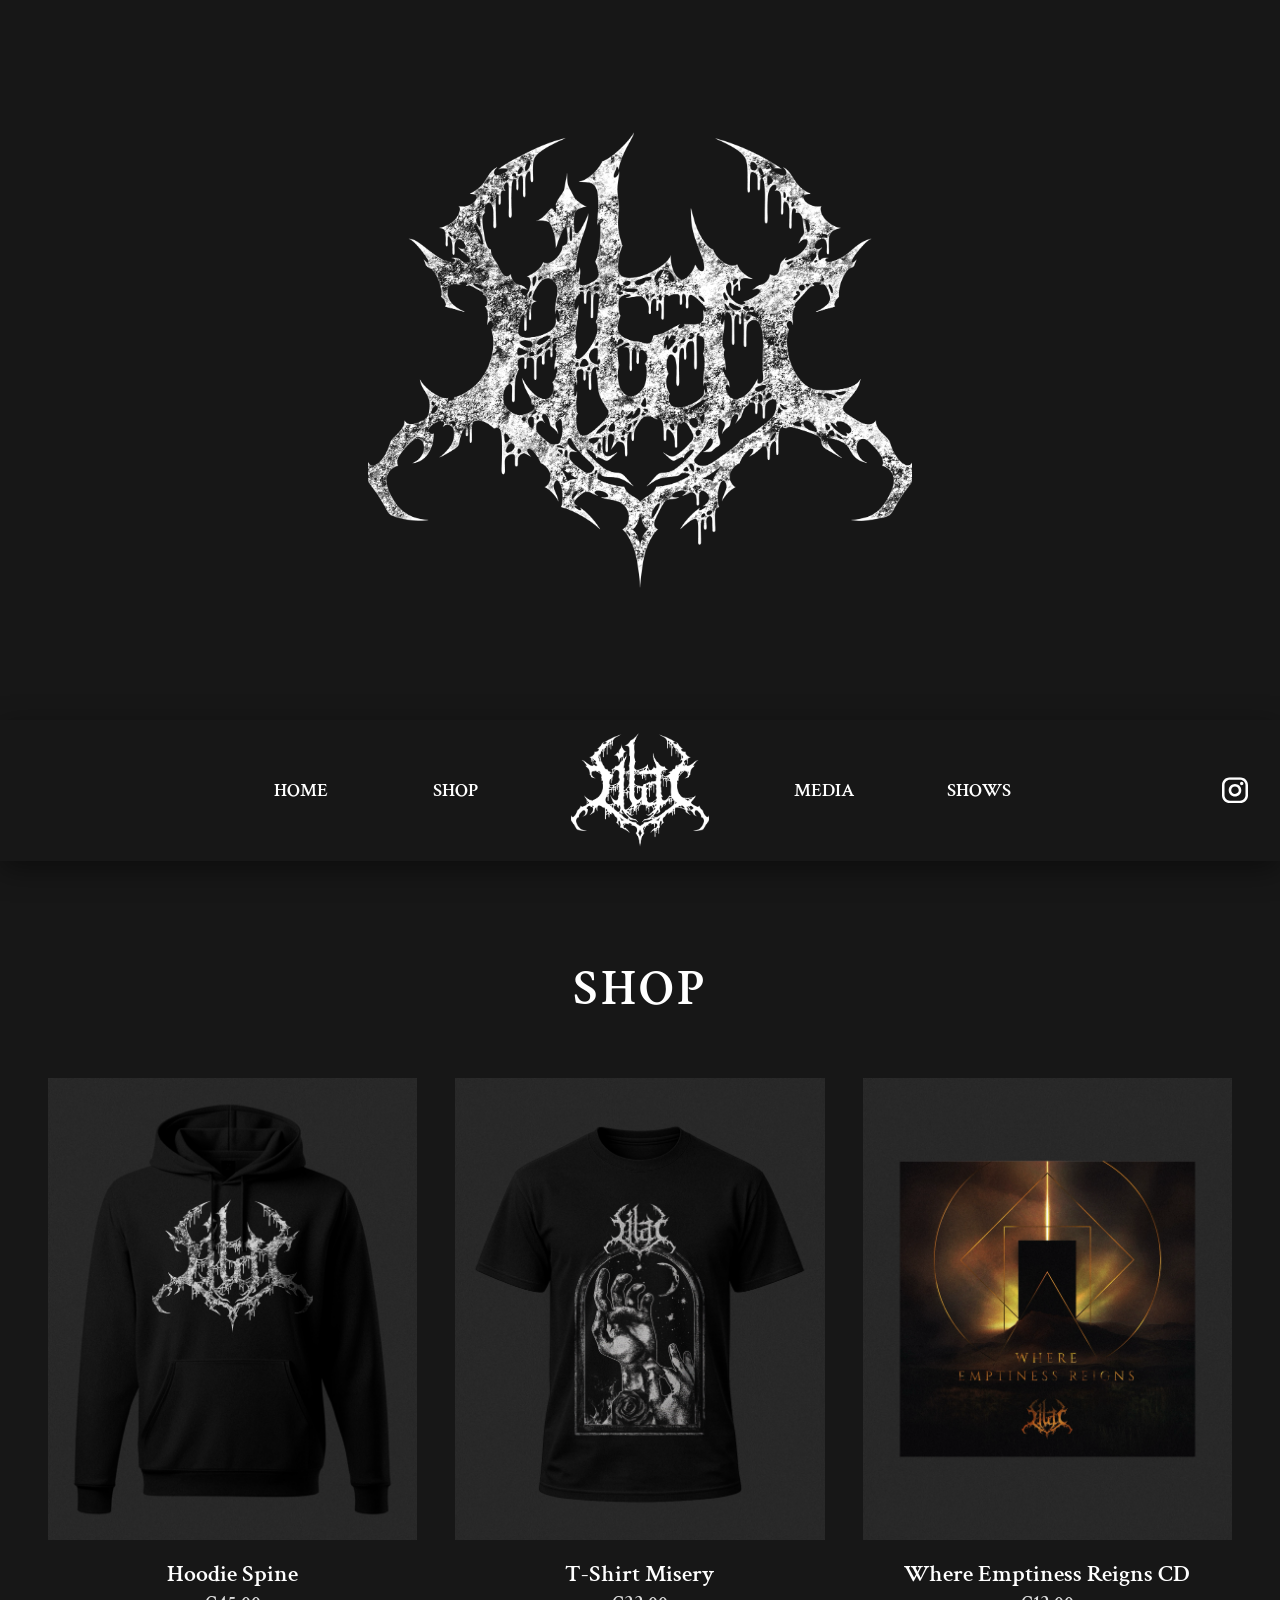
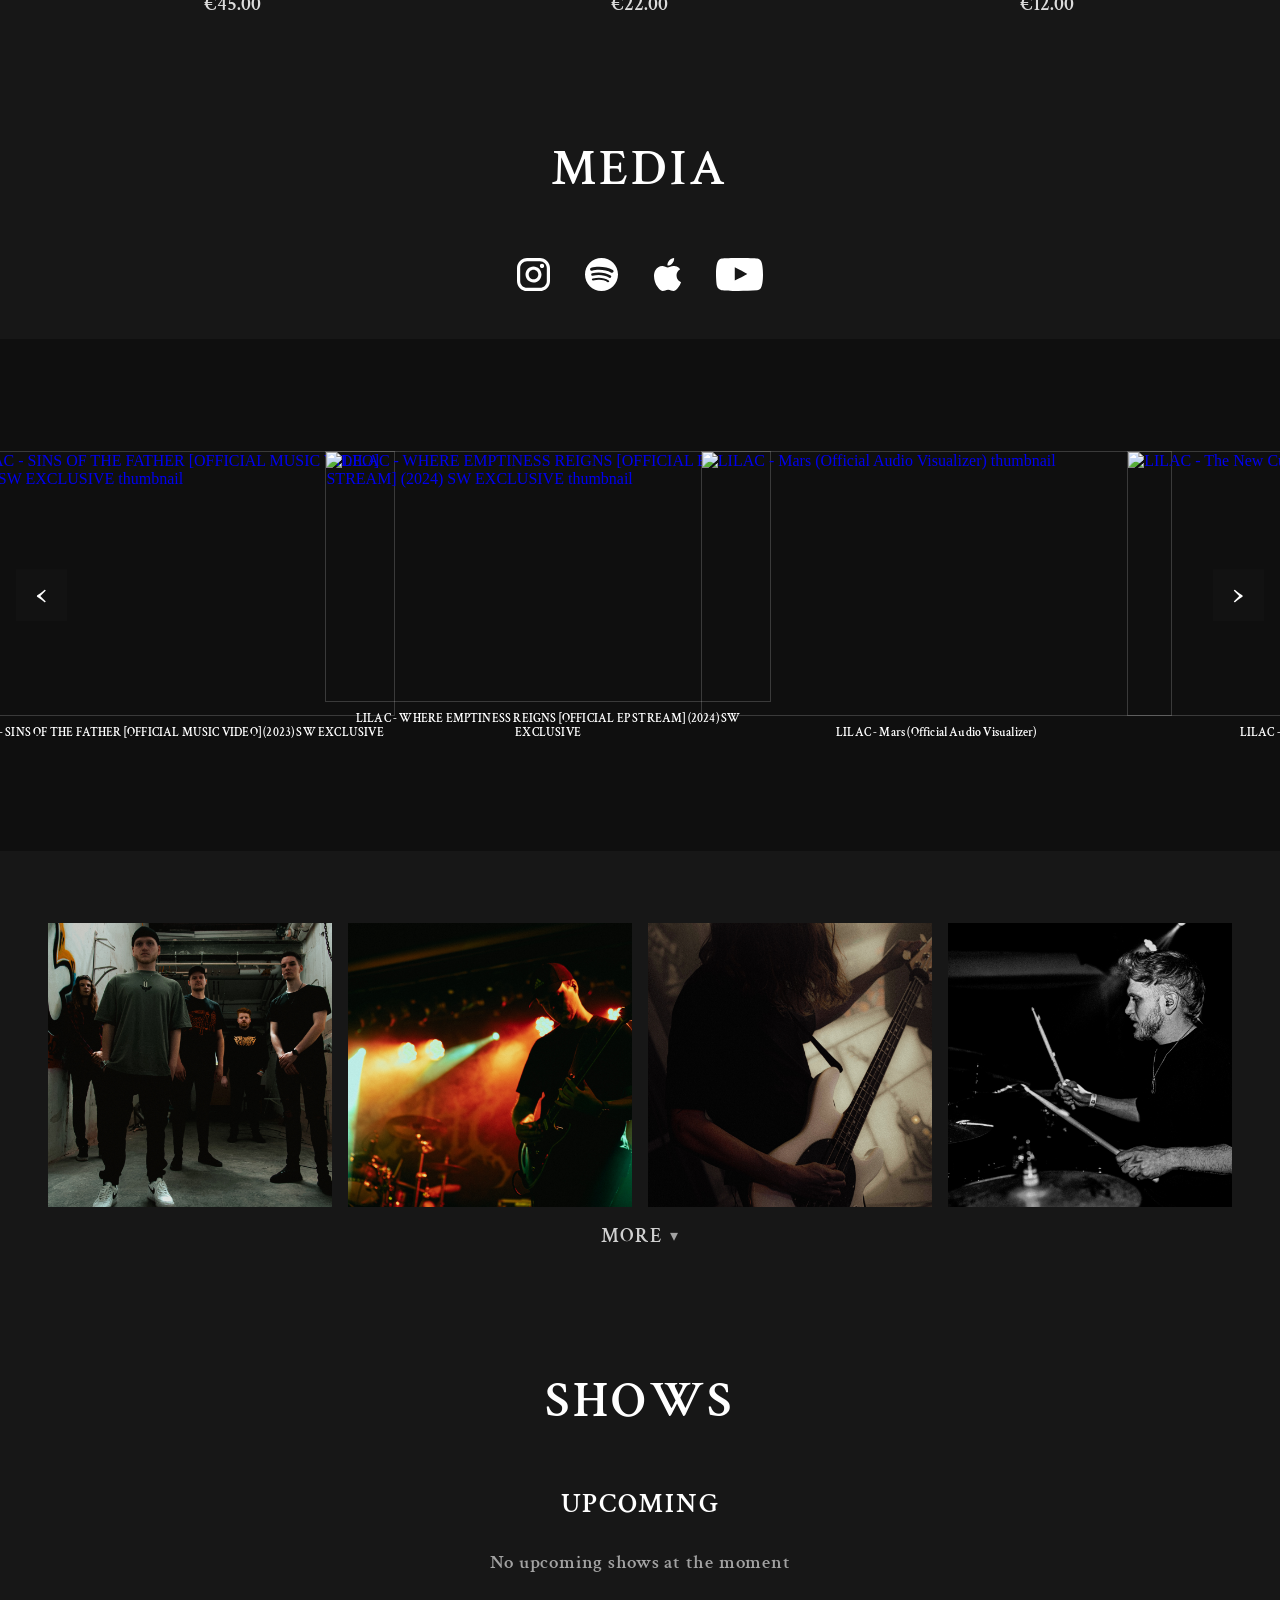
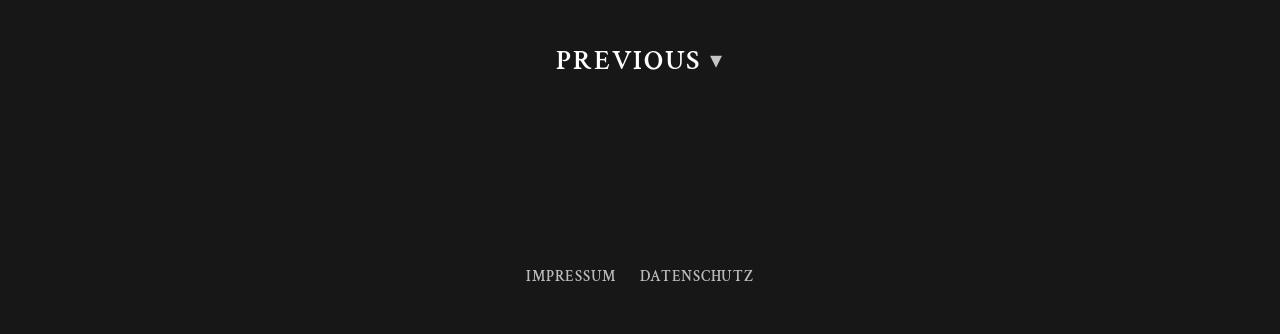
==== commit bec69cd8: "Update index.html" ====
--- a/index.html
+++ b/index.html
@@ -37,7 +37,7 @@
     <div class="selection-bar-placeholder" id="selectionBarPlaceholder"></div>
 
     <div class="selection-bar" id="selectionBar">
-      <button class="menu-button" id="menuButton" aria-label="Open menu">
+      <button class="menu-button" id="menuButton" type="button" aria-label="Open menu">
         <img src="./images/MenuButton.svg" class="menu-button-icon" alt="">
       </button>
 
@@ -75,7 +75,7 @@
           <a href="#" class="shows-link">SHOWS</a>
         </nav>
 
-        <div class="side-menu-socials" aria-label="Social links">
+        <nav class="side-menu-socials" aria-label="Social links">
           <a
             href="https://www.instagram.com/lilac.deathcore?igsh=aXcycXFjeWhiNGc="
             target="_blank"
@@ -102,7 +102,7 @@
           >
             <img src="./images/AppleIconSM.svg" alt="Apple Music">
           </a>
-        </div>
+        </nav>
       </div>
     </div>
 
@@ -225,7 +225,7 @@
             <source src="./videos/Lilac Media Video.mp4" type="video/mp4">
           </video>
 
-          <button class="media-arrow media-arrow-left" id="mediaPrev" aria-label="Previous video">
+          <button class="media-arrow media-arrow-left" id="mediaPrev" type="button" aria-label="Previous video">
             <span>‹</span>
           </button>
 
@@ -278,73 +278,47 @@
             </div>
           </div>
 
-          <button class="media-arrow media-arrow-right" id="mediaNext" aria-label="Next video">
+          <button class="media-arrow media-arrow-right" id="mediaNext" type="button" aria-label="Next video">
             <span>›</span>
           </button>
         </div>
 
         <div class="media-photos-section">
-  <div class="photo-grid photo-grid-preview">
-    <button class="photo-tile" type="button" data-photo-index="0">
-      <img src="./images/GalleryPhoto1.jpeg" alt="Gallery photo 1">
-    </button>
-    <button class="photo-tile" type="button" data-photo-index="1">
-      <img src="./images/GalleryPhoto2.jpeg" alt="Gallery photo 2">
-    </button>
-    <button class="photo-tile" type="button" data-photo-index="2">
-      <img src="./images/GalleryPhoto3.jpeg" alt="Gallery photo 3">
-    </button>
-    <button class="photo-tile" type="button" data-photo-index="3">
-      <img src="./images/GalleryPhoto4.jpeg" alt="Gallery photo 4">
-    </button>
-  </div>
-
-  <div class="photos-collapsible" id="morePhotos">
-    <div class="photo-grid photo-grid-more">
-      <button class="photo-tile" type="button" data-photo-index="4">
-        <img src="./images/GalleryPhoto5.jpeg" alt="Gallery photo 5">
-      </button>
-      <button class="photo-tile" type="button" data-photo-index="5">
-        <img src="./images/GalleryPhoto6.jpeg" alt="Gallery photo 6">
-      </button>
-      <button class="photo-tile" type="button" data-photo-index="6">
-        <img src="./images/GalleryPhoto7.jpeg" alt="Gallery photo 7">
-      </button>
-      <button class="photo-tile" type="button" data-photo-index="7">
-        <img src="./images/GalleryPhoto8.jpeg" alt="Gallery photo 8">
-      </button>
-      <button class="photo-tile" type="button" data-photo-index="8">
-        <img src="./images/GalleryPhoto9.jpeg" alt="Gallery photo 9">
-      </button>
-      <button class="photo-tile" type="button" data-photo-index="9">
-        <img src="./images/GalleryPhoto10.jpeg" alt="Gallery photo 10">
-      </button>
-      <button class="photo-tile" type="button" data-photo-index="10">
-        <img src="./images/GalleryPhoto11.jpeg" alt="Gallery photo 11">
-      </button>
-      <button class="photo-tile" type="button" data-photo-index="11">
-        <img src="./images/GalleryPhoto12.jpeg" alt="Gallery photo 12">
-      </button>
-      <button class="photo-tile" type="button" data-photo-index="12">
-        <img src="./images/GalleryPhoto13.jpeg" alt="Gallery photo 13">
-      </button>
-      <button class="photo-tile" type="button" data-photo-index="13">
-        <img src="./images/GalleryPhoto14.jpeg" alt="Gallery photo 14">
-      </button>
-      <button class="photo-tile" type="button" data-photo-index="14">
-        <img src="./images/GalleryPhoto15.jpeg" alt="Gallery photo 15">
-      </button>
-      <button class="photo-tile" type="button" data-photo-index="15">
-        <img src="./images/GalleryPhoto16.jpeg" alt="Gallery photo 16">
-      </button>
-    </div>
-  </div>
-
-  <button class="photos-toggle" id="photosToggle" type="button" aria-expanded="false" aria-controls="morePhotos">
-    <span class="photos-toggle-text">MORE</span>
-    <span class="photos-toggle-icon">▾</span>
-  </button>
-</div>
+          <div class="photo-grid photo-grid-preview">
+            <button class="photo-tile" type="button" data-photo-index="0"><img src="./images/GalleryPhoto1.jpeg" alt="Gallery photo 1"></button>
+            <button class="photo-tile" type="button" data-photo-index="1"><img src="./images/GalleryPhoto2.jpeg" alt="Gallery photo 2"></button>
+            <button class="photo-tile" type="button" data-photo-index="2"><img src="./images/GalleryPhoto3.jpeg" alt="Gallery photo 3"></button>
+            <button class="photo-tile" type="button" data-photo-index="3"><img src="./images/GalleryPhoto4.jpeg" alt="Gallery photo 4"></button>
+          </div>
+
+          <div class="photos-collapsible" id="morePhotos">
+            <div class="photo-grid photo-grid-more">
+              <button class="photo-tile" type="button" data-photo-index="4"><img src="./images/GalleryPhoto5.jpeg" alt="Gallery photo 5"></button>
+              <button class="photo-tile" type="button" data-photo-index="5"><img src="./images/GalleryPhoto6.jpeg" alt="Gallery photo 6"></button>
+              <button class="photo-tile" type="button" data-photo-index="6"><img src="./images/GalleryPhoto7.jpeg" alt="Gallery photo 7"></button>
+              <button class="photo-tile" type="button" data-photo-index="7"><img src="./images/GalleryPhoto8.jpeg" alt="Gallery photo 8"></button>
+              <button class="photo-tile" type="button" data-photo-index="8"><img src="./images/GalleryPhoto9.jpeg" alt="Gallery photo 9"></button>
+              <button class="photo-tile" type="button" data-photo-index="9"><img src="./images/GalleryPhoto10.jpeg" alt="Gallery photo 10"></button>
+              <button class="photo-tile" type="button" data-photo-index="10"><img src="./images/GalleryPhoto11.jpeg" alt="Gallery photo 11"></button>
+              <button class="photo-tile" type="button" data-photo-index="11"><img src="./images/GalleryPhoto12.jpeg" alt="Gallery photo 12"></button>
+              <button class="photo-tile" type="button" data-photo-index="12"><img src="./images/GalleryPhoto13.jpeg" alt="Gallery photo 13"></button>
+              <button class="photo-tile" type="button" data-photo-index="13"><img src="./images/GalleryPhoto14.jpeg" alt="Gallery photo 14"></button>
+              <button class="photo-tile" type="button" data-photo-index="14"><img src="./images/GalleryPhoto15.jpeg" alt="Gallery photo 15"></button>
+              <button class="photo-tile" type="button" data-photo-index="15"><img src="./images/GalleryPhoto16.jpeg" alt="Gallery photo 16"></button>
+            </div>
+          </div>
+
+          <button
+            class="photos-toggle"
+            id="photosToggle"
+            type="button"
+            aria-expanded="false"
+            aria-controls="morePhotos"
+          >
+            <span class="photos-toggle-text">MORE</span>
+            <span class="photos-toggle-icon">▾</span>
+          </button>
+        </div>
       </section>
 
       <section class="shows-section" id="shows">
@@ -356,7 +330,13 @@
         </div>
 
         <div class="shows-group">
-          <button class="shows-toggle" id="previousToggle" type="button" aria-expanded="false" aria-controls="previousShows">
+          <button
+            class="shows-toggle"
+            id="previousToggle"
+            type="button"
+            aria-expanded="false"
+            aria-controls="previousShows"
+          >
             <span>PREVIOUS</span>
             <span class="shows-toggle-icon">▾</span>
           </button>
@@ -383,9 +363,9 @@
   </div>
 
   <div class="photo-lightbox" id="photoLightbox" aria-hidden="true">
-    <button class="photo-lightbox-close" id="photoLightboxClose" aria-label="Close photo view">✕</button>
-
-    <button class="photo-lightbox-arrow photo-lightbox-arrow-left" id="photoLightboxPrev" aria-label="Previous photo">
+    <button class="photo-lightbox-close" id="photoLightboxClose" type="button" aria-label="Close photo view">✕</button>
+
+    <button class="photo-lightbox-arrow photo-lightbox-arrow-left" id="photoLightboxPrev" type="button" aria-label="Previous photo">
       <span>‹</span>
     </button>
 
@@ -393,7 +373,7 @@
       <img id="photoLightboxImage" src="" alt="Expanded gallery photo">
     </div>
 
-    <button class="photo-lightbox-arrow photo-lightbox-arrow-right" id="photoLightboxNext" aria-label="Next photo">
+    <button class="photo-lightbox-arrow photo-lightbox-arrow-right" id="photoLightboxNext" type="button" aria-label="Next photo">
       <span>›</span>
     </button>
   </div>
@@ -405,9 +385,9 @@
     const heroVideo = document.getElementById("heroVideo");
 
     const bigLogo = document.querySelector(".logo-big");
+    const header = document.querySelector(".header");
     const selectionBar = document.getElementById("selectionBar");
     const selectionBarPlaceholder = document.getElementById("selectionBarPlaceholder");
-    const header = document.querySelector(".header");
 
     const sections = {
       shop: document.getElementById("shop"),
@@ -428,6 +408,7 @@
     const photosToggle = document.getElementById("photosToggle");
     const morePhotos = document.getElementById("morePhotos");
     const photoTiles = document.querySelectorAll(".photo-tile");
+
     const photoLightbox = document.getElementById("photoLightbox");
     const photoLightboxImage = document.getElementById("photoLightboxImage");
     const photoLightboxClose = document.getElementById("photoLightboxClose");
@@ -435,8 +416,8 @@
     const photoLightboxNext = document.getElementById("photoLightboxNext");
 
     const galleryImages = Array.from({ length: 16 }, (_, index) => `./images/GalleryPhoto${index + 1}.jpeg`);
+
     let currentPhotoIndex = 0;
-
     let fadeEnd = 0;
     let mediaSetWidth = 0;
     let mediaCardStep = 0;
@@ -444,7 +425,10 @@
     let mediaRecenterScheduled = false;
     let mediaLoopReady = false;
     let lightboxTouchStartX = 0;
-    let lightboxTouchEndX = 0;
+
+    function clearHash() {
+      history.replaceState(null, "", window.location.pathname + window.location.search);
+    }
 
     function setMenuState(isOpen) {
       sideMenu.classList.toggle("open", isOpen);
@@ -460,7 +444,7 @@
       heroVideo.playsInline = true;
 
       const playPromise = heroVideo.play();
-      if (playPromise && typeof playPromise.catch === "function") {
+      if (playPromise?.catch) {
         playPromise.catch(() => {});
       }
     }
@@ -492,15 +476,14 @@
 
     function setInitialLogoSetup() {
       updateSelectionBarPosition();
+
       const initialBarTop = selectionBar.getBoundingClientRect().top;
-      bigLogo.style.top = (initialBarTop / 2) + "px";
+      bigLogo.style.top = `${initialBarTop / 2}px`;
       fadeEnd = Math.max(initialBarTop, 1);
     }
 
     function updateLogoOpacity() {
-      const scrollY = window.scrollY;
-      let opacity = 1 - (scrollY / fadeEnd);
-      opacity = Math.max(0, Math.min(1, opacity));
+      const opacity = Math.max(0, Math.min(1, 1 - window.scrollY / fadeEnd));
       bigLogo.style.opacity = opacity;
     }
 
@@ -514,7 +497,7 @@
       const barHeight = selectionBar.offsetHeight;
       const sectionTop = section.getBoundingClientRect().top + window.scrollY - barHeight;
 
-      history.replaceState(null, "", window.location.pathname + window.location.search);
+      clearHash();
 
       window.scrollTo({
         top: sectionTop,
@@ -525,8 +508,7 @@
     function goToHero(event) {
       event.preventDefault();
       setMenuState(false);
-
-      history.replaceState(null, "", window.location.pathname + window.location.search);
+      clearHash();
 
       window.scrollTo({
         top: 0,
@@ -544,68 +526,45 @@
       });
     }
 
-    function togglePreviousShows() {
-      const isOpen = previousToggle.getAttribute("aria-expanded") === "true";
+    function toggleCollapsible(button, panel, textElement, closedText, openText) {
+      const isOpen = button.getAttribute("aria-expanded") === "true";
 
       if (isOpen) {
-        previousToggle.setAttribute("aria-expanded", "false");
-        previousShows.style.maxHeight = previousShows.scrollHeight + "px";
+        button.setAttribute("aria-expanded", "false");
+        panel.style.maxHeight = `${panel.scrollHeight}px`;
 
         requestAnimationFrame(() => {
-          previousShows.style.maxHeight = "0px";
-          previousShows.classList.remove("open");
+          panel.style.maxHeight = "0px";
+          panel.classList.remove("open");
         });
-      } else {
-        previousToggle.setAttribute("aria-expanded", "true");
-        previousShows.classList.add("open");
-        previousShows.style.maxHeight = previousShows.scrollHeight + "px";
-      }
-    }
-
-    function syncPreviousHeight() {
-      if (previousToggle.getAttribute("aria-expanded") === "true") {
-        previousShows.style.maxHeight = previousShows.scrollHeight + "px";
-      }
-    }
-
-    function toggleMorePhotos() {
-  const isOpen = photosToggle.getAttribute("aria-expanded") === "true";
-  const toggleText = document.querySelector(".photos-toggle-text");
-
-  if (isOpen) {
-    photosToggle.setAttribute("aria-expanded", "false");
-    morePhotos.style.maxHeight = morePhotos.scrollHeight + "px";
-
-    requestAnimationFrame(() => {
-      morePhotos.style.maxHeight = "0px";
-      morePhotos.classList.remove("open");
-    });
-
-    if (toggleText) {
-      toggleText.textContent = "MORE";
-    }
-  } else {
-    photosToggle.setAttribute("aria-expanded", "true");
-    morePhotos.classList.add("open");
-    morePhotos.style.maxHeight = morePhotos.scrollHeight + "px";
-
-    if (toggleText) {
-      toggleText.textContent = "LESS";
-    }
-  }
-}
-
-    function syncMorePhotosHeight() {
-      if (photosToggle.getAttribute("aria-expanded") === "true") {
-        morePhotos.style.maxHeight = morePhotos.scrollHeight + "px";
+
+        if (textElement) {
+          textElement.textContent = closedText;
+        }
+
+        return;
+      }
+
+      button.setAttribute("aria-expanded", "true");
+      panel.classList.add("open");
+      panel.style.maxHeight = `${panel.scrollHeight}px`;
+
+      if (textElement) {
+        textElement.textContent = openText;
+      }
+    }
+
+    function syncOpenCollapsibleHeight(button, panel) {
+      if (button.getAttribute("aria-expanded") === "true") {
+        panel.style.maxHeight = `${panel.scrollHeight}px`;
       }
     }
 
     function updateMediaMetrics() {
-      if (!mediaTrack) return;
+      if (!mediaTrack || !mediaOriginalCount) return;
 
       const firstCard = mediaTrack.querySelector(".media-card");
-      if (!firstCard || !mediaOriginalCount) return;
+      if (!firstCard) return;
 
       const trackStyle = window.getComputedStyle(mediaTrack);
       const gap = parseFloat(trackStyle.columnGap || trackStyle.gap || "0");
@@ -620,23 +579,20 @@
       const originals = Array.from(mediaTrack.children);
       mediaOriginalCount = originals.length;
 
-      const clonesA = originals.map(card => card.cloneNode(true));
-      const clonesB = originals.map(card => card.cloneNode(true));
-      const clonesC = originals.map(card => card.cloneNode(true));
-      const clonesD = originals.map(card => card.cloneNode(true));
-      const clonesE = originals.map(card => card.cloneNode(true));
-      const clonesF = originals.map(card => card.cloneNode(true));
-
-      mediaTrack.replaceChildren(
-        ...clonesA,
-        ...clonesB,
-        ...clonesC,
-        ...originals,
-        ...clonesD,
-        ...clonesE,
-        ...clonesF
-      );
-
+      const cloneGroupsBefore = 3;
+      const cloneGroupsAfter = 3;
+      const before = [];
+      const after = [];
+
+      for (let i = 0; i < cloneGroupsBefore; i += 1) {
+        before.push(...originals.map(card => card.cloneNode(true)));
+      }
+
+      for (let i = 0; i < cloneGroupsAfter; i += 1) {
+        after.push(...originals.map(card => card.cloneNode(true)));
+      }
+
+      mediaTrack.replaceChildren(...before, ...originals, ...after);
       mediaTrack.dataset.loopReady = "true";
 
       requestAnimationFrame(() => {
@@ -660,9 +616,7 @@
         mediaRecenterScheduled = true;
 
         requestAnimationFrame(() => {
-          const offsetInsideSet =
-            ((mediaViewport.scrollLeft % mediaSetWidth) + mediaSetWidth) % mediaSetWidth;
-
+          const offsetInsideSet = ((mediaViewport.scrollLeft % mediaSetWidth) + mediaSetWidth) % mediaSetWidth;
           mediaViewport.scrollLeft = mediaSetWidth * 3 + offsetInsideSet;
           mediaRecenterScheduled = false;
         });
@@ -676,35 +630,50 @@
       });
     }
 
+    function updateLightboxImage() {
+      photoLightboxImage.src = galleryImages[currentPhotoIndex];
+      photoLightboxImage.alt = `Expanded gallery photo ${currentPhotoIndex + 1}`;
+    }
+
     function openPhotoLightbox(index) {
-  currentPhotoIndex = index;
-  updateLightboxImage();
-  photoLightbox.classList.add("show");
-  photoLightbox.setAttribute("aria-hidden", "false");
-  document.body.style.overflow = "hidden";
-}
-
-function closePhotoLightbox() {
-  photoLightbox.classList.remove("show");
-  photoLightbox.setAttribute("aria-hidden", "true");
-  document.body.style.overflow = "";
-}
-
-function updateLightboxImage() {
-  const src = galleryImages[currentPhotoIndex];
-  photoLightboxImage.src = src;
-  photoLightboxImage.alt = `Expanded gallery photo ${currentPhotoIndex + 1}`;
-}
-
-function showPreviousPhoto() {
-  currentPhotoIndex = (currentPhotoIndex - 1 + galleryImages.length) % galleryImages.length;
-  updateLightboxImage();
-}
-
-function showNextPhoto() {
-  currentPhotoIndex = (currentPhotoIndex + 1) % galleryImages.length;
-  updateLightboxImage();
-}
+      currentPhotoIndex = index;
+      updateLightboxImage();
+      photoLightbox.classList.add("show");
+      photoLightbox.setAttribute("aria-hidden", "false");
+      document.body.style.overflow = "hidden";
+    }
+
+    function closePhotoLightbox() {
+      photoLightbox.classList.remove("show");
+      photoLightbox.setAttribute("aria-hidden", "true");
+      document.body.style.overflow = "";
+    }
+
+    function showPreviousPhoto() {
+      currentPhotoIndex = (currentPhotoIndex - 1 + galleryImages.length) % galleryImages.length;
+      updateLightboxImage();
+    }
+
+    function showNextPhoto() {
+      currentPhotoIndex = (currentPhotoIndex + 1) % galleryImages.length;
+      updateLightboxImage();
+    }
+
+    function handleResize() {
+      updateSelectionBarPosition();
+      updateLogoOpacity();
+      syncOpenCollapsibleHeight(previousToggle, previousShows);
+      syncOpenCollapsibleHeight(photosToggle, morePhotos);
+
+      if (mediaTrack?.dataset.loopReady === "true") {
+        const offsetInsideSet = mediaSetWidth
+          ? ((mediaViewport.scrollLeft % mediaSetWidth) + mediaSetWidth) % mediaSetWidth
+          : 0;
+
+        updateMediaMetrics();
+        mediaViewport.scrollLeft = mediaSetWidth * 3 + offsetInsideSet;
+      }
+    }
 
     setMenuState(false);
 
@@ -719,12 +688,36 @@
     bindSectionLinks(".media-link", sections.media);
     bindSectionLinks(".shows-link", sections.shows);
 
-    previousToggle.addEventListener("click", togglePreviousShows);
-    photosToggle.addEventListener("click", toggleMorePhotos);
+    previousToggle.addEventListener("click", () => {
+      toggleCollapsible(previousToggle, previousShows);
+    });
+
+    photosToggle.addEventListener("click", () => {
+      toggleCollapsible(
+        photosToggle,
+        morePhotos,
+        document.querySelector(".photos-toggle-text"),
+        "MORE",
+        "LESS"
+      );
+    });
 
     mediaPrev.addEventListener("click", () => scrollMediaBy(-1));
     mediaNext.addEventListener("click", () => scrollMediaBy(1));
     mediaViewport.addEventListener("scroll", keepMediaLoopCentered, { passive: true });
+
+    swipeFrames.forEach(frame => {
+      const viewport = frame.querySelector(".product-image-viewport");
+      const dots = frame.querySelectorAll(".dot");
+
+      viewport.addEventListener("scroll", () => {
+        const maxScroll = viewport.scrollWidth - viewport.clientWidth;
+        const secondActive = viewport.scrollLeft > maxScroll / 2;
+
+        dots.forEach(dot => dot.classList.remove("active"));
+        dots[secondActive ? 1 : 0].classList.add("active");
+      });
+    });
 
     photoTiles.forEach(tile => {
       tile.addEventListener("click", () => {
@@ -743,21 +736,21 @@
     });
 
     photoLightbox.addEventListener("touchstart", event => {
-  lightboxTouchStartX = event.changedTouches[0].clientX;
-}, { passive: true });
-
-photoLightbox.addEventListener("touchend", event => {
-  lightboxTouchEndX = event.changedTouches[0].clientX;
-  const swipeDistance = lightboxTouchEndX - lightboxTouchStartX;
-
-  if (Math.abs(swipeDistance) < 40) return;
-
-  if (swipeDistance > 0) {
-    showPreviousPhoto();
-  } else {
-    showNextPhoto();
-  }
-}, { passive: true });
+      lightboxTouchStartX = event.changedTouches[0].clientX;
+    }, { passive: true });
+
+    photoLightbox.addEventListener("touchend", event => {
+      const lightboxTouchEndX = event.changedTouches[0].clientX;
+      const swipeDistance = lightboxTouchEndX - lightboxTouchStartX;
+
+      if (Math.abs(swipeDistance) < 40) return;
+
+      if (swipeDistance > 0) {
+        showPreviousPhoto();
+      } else {
+        showNextPhoto();
+      }
+    }, { passive: true });
 
     document.addEventListener("keydown", event => {
       if (!photoLightbox.classList.contains("show")) return;
@@ -768,19 +761,7 @@
     });
 
     window.addEventListener("scroll", handleScrollEffects, { passive: true });
-
-    swipeFrames.forEach(frame => {
-      const viewport = frame.querySelector(".product-image-viewport");
-      const dots = frame.querySelectorAll(".dot");
-
-      viewport.addEventListener("scroll", () => {
-        const maxScroll = viewport.scrollWidth - viewport.clientWidth;
-        const secondActive = viewport.scrollLeft > maxScroll / 2;
-
-        dots.forEach(dot => dot.classList.remove("active"));
-        dots[secondActive ? 1 : 0].classList.add("active");
-      });
-    });
+    window.addEventListener("resize", handleResize);
 
     document.addEventListener("DOMContentLoaded", () => {
       tryAutoplayVideo();
@@ -790,13 +771,12 @@
         setInitialLogoSetup();
         bigLogo.style.visibility = "visible";
         bigLogo.style.opacity = "0";
+
         revealShopOnFirstScroll();
-        syncPreviousHeight();
-        syncMorePhotosHeight();
-
-        setTimeout(() => {
-          updateLogoOpacity();
-        }, 1200);
+        syncOpenCollapsibleHeight(previousToggle, previousShows);
+        syncOpenCollapsibleHeight(photosToggle, morePhotos);
+
+        setTimeout(updateLogoOpacity, 1200);
       });
     });
 
@@ -805,22 +785,6 @@
 
     document.addEventListener("touchstart", tryAutoplayVideo, { passive: true });
     document.addEventListener("click", tryAutoplayVideo);
-
-    window.addEventListener("resize", () => {
-      updateSelectionBarPosition();
-      updateLogoOpacity();
-      syncPreviousHeight();
-      syncMorePhotosHeight();
-
-      if (mediaTrack?.dataset.loopReady === "true") {
-        const offsetInsideSet = mediaSetWidth
-          ? ((mediaViewport.scrollLeft % mediaSetWidth) + mediaSetWidth) % mediaSetWidth
-          : 0;
-
-        updateMediaMetrics();
-        mediaViewport.scrollLeft = mediaSetWidth * 3 + offsetInsideSet;
-      }
-    });
   </script>
 </body>
 </html>
--- a/style.css
+++ b/style.css
@@ -264,16 +264,6 @@
   object-fit: cover;
 }
 
-.media-carousel-overlay {
-  position: absolute;
-  inset: 0;
-  z-index: 1;
-  pointer-events: none;
-  background:
-    linear-gradient(to right, rgba(23, 23, 23, 0.55), rgba(23, 23, 23, 0.2), rgba(23, 23, 23, 0.55)),
-    rgba(0, 0, 0, 0.12);
-}
-
 .media-carousel-viewport {
   position: absolute;
   inset: 0;
